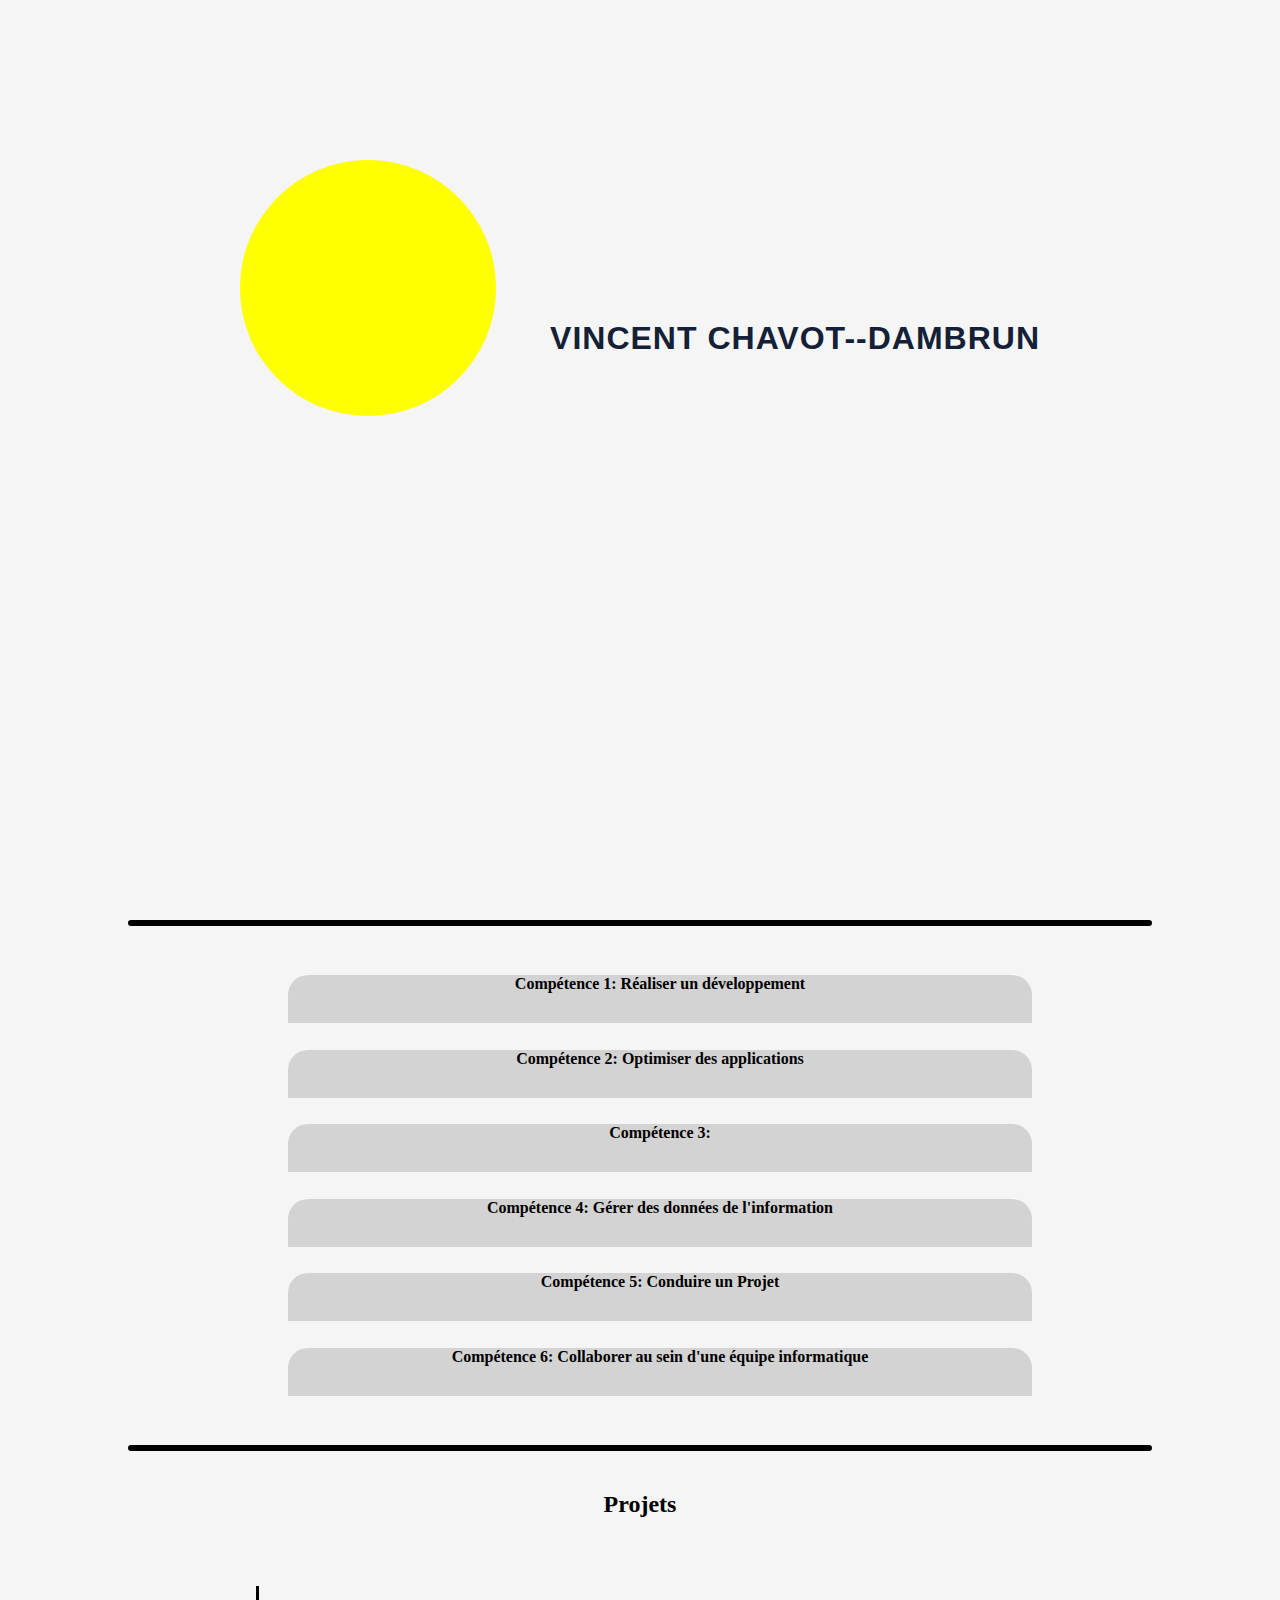
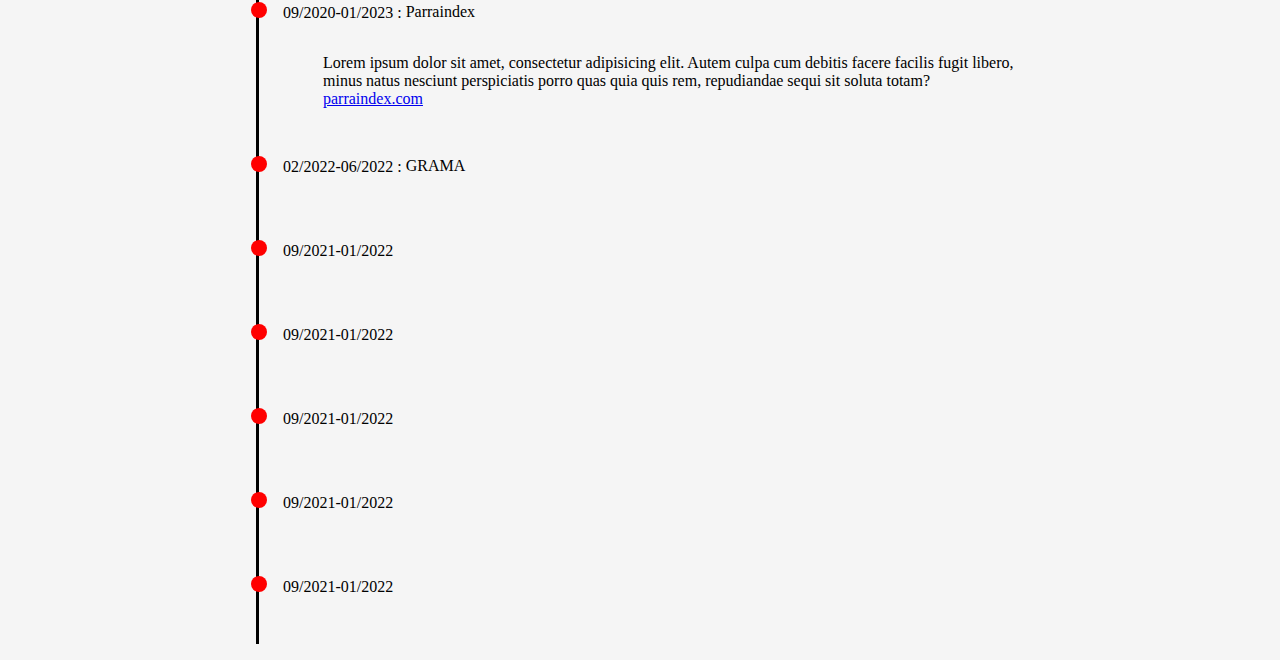
==== Main.html @ 9907c9e7 "fix: move all competence in liste" ====
<!DOCTYPE html>
<html lang="fr" xmlns="http://www.w3.org/1999/html">
<head>
    <meta charset="UTF-8">
    <link rel="stylesheet" href="Main.css">
    <title>home</title>
</head>
<body>
<section id="title">
    <div id="photo-head">
        <!--<img>-->
    </div>
    <h1>Vincent Chavot--Dambrun</h1>
</section>
<section id="presentation"></section>
<div class="separator"></div>
<section id="competence">
    <ul>
        <li id="comp1">
            <details>
                <summary>
                    <h2>Compétence 1: Réaliser un développement</h2>
                </summary>
                <div class="text">
                    <p>Développer — c’est à dire concevoir, coder, tester et intégrer — une solution informatique pour
                        un client.</p>
                    <ul>
                        <li>
                            <h3>Développer des applications informatiques simples</h3>
                            <p>Lors du 1er semestre un nous avons dû implémenter des conceptions simples et faire des
                                essais pour en
                                Nous avons vu les différents algorithmes fondamentaux (de listes, tableaux,
                                collections dynamiques, statiques, piles, files, simple, recherche d’un élément,
                                parcours, tri…), la lecture/écriture de fichier, le versioning.
                            </p>
                            <p>Le 2ème semestre .</p>
                        </li>
                        <li>
                            <h3>Partir des exigences et aller jusqu'à une application complète</h3>
                            <p>Au 3ème semestre .</p>
                            <p>Semestre 4 à venir</p>
                        </li>
                        <li>
                            <h3>Adapter des applications sur un ensemble de supports (embarqué, web, IoT...)</h3>
                            <p>Semestre 5 à venir</p>
                            <p>Semestre 6 à venir</p>
                        </li>
                    </ul>
                    <div class="year">

                    </div>
                    <div class="year">

                    </div>
                    <div class="year">

                    </div>
                </div>
            </details>
        </li>
        <li id="comp2">
            <details>
                <summary>
                    <h2>Compétence 2: Optimiser des applications</h2>
                </summary>
                <div class="text">
                    <p>Proposer des applications informatiques optimisées en fonction de critères spécifiques : temps
                        d’exécution, précision, consommation de ressources...</p>
                    <div>
                        <ul>
                            <li>- en formalisant et modélisant des situations complexes</li>
                            <li>- en recensant les algorithmes et les structures de données usuels</li>
                            <li>- en s’appuyant sur des schémas de raisonnement</li>
                            <li>- en justifiant les choix et validant les résultats</li>

                        </ul>
                    </div>
                    <p>Lorem ipsum dolor sit amet, consectetur adipisicing elit. Adipisci commodi, cumque debitis harum
                        impedit laborum minus, non nostrum odio officia quae quis repudiandae rerum saepe tempore vel
                        veritatis voluptates! Earum.</p>
                </div>
            </details>
        </li>
        <li id="comp3">
            <details>
                <summary>
                    <h2>Compétence 3:</h2>
                </summary>
                <div class="text">
                    <p>Lorem ipsum dolor sit amet, consectetur adipisicing elit. Adipisci commodi, cumque debitis harum
                        impedit laborum minus, non nostrum odio officia quae quis repudiandae rerum saepe tempore vel
                        veritatis voluptates! Earum.</p>
                </div>
            </details>
        </li>
        <li id="comp4">
            <details>
                <summary>
                    <h2>Compétence 4: Gérer des données de l'information</h2>
                </summary>
                <div class="text">
                    <p>Lorem ipsum dolor sit amet, consectetur adipisicing elit. Adipisci commodi, cumque debitis harum
                        impedit laborum minus, non nostrum odio officia quae quis repudiandae rerum saepe tempore vel
                        veritatis voluptates! Earum.</p>
                </div>
            </details>
        </li>
        <li id="comp5">
            <details>
                <summary>
                    <h2>Compétence 5: Conduire un Projet</h2>
                </summary>
                <div class="text">
                    <p>Lorem ipsum dolor sit amet, consectetur adipisicing elit. Adipisci commodi, cumque debitis harum
                        impedit laborum minus, non nostrum odio officia quae quis repudiandae rerum saepe tempore vel
                        veritatis voluptates! Earum.</p>
                </div>
            </details>
        </li>
        <li id="comp6">
            <details>
                <summary>
                    <h2>Compétence 6: Collaborer au sein d'une équipe informatique</h2>
                </summary>
                <div class="text">
                    <p>Lorem ipsum dolor sit amet, consectetur adipisicing elit. Adipisci commodi, cumque debitis harum
                        impedit laborum minus, non nostrum odio officia quae quis repudiandae rerum saepe tempore vel
                        veritatis voluptates! Earum.</p>
                </div>
            </details>
        </li>
    </ul>
</section>
<div class="separator"></div>
<section id="project">
    <h2>Projets</h2>
    <div>
        <ul>
            <li>
                <div class="title">
                    <p class="date">09/2020-01/2023 :</p>
                    <p class="name">Parraindex</p>
                </div>
                <div class="description">
                    <p>Lorem ipsum dolor sit amet, consectetur adipisicing elit. Autem culpa cum debitis facere facilis
                        fugit libero, minus natus nesciunt perspiciatis porro quas quia quis rem, repudiandae sequi sit
                        soluta totam? <a href="https://parraindex.com">parraindex.com</a></p>
                </div>
            </li>
            <li>
                <div class="title">
                    <p class="date">02/2022-06/2022 :</p>
                    <p class="name">GRAMA</p>
                </div>
                <div class="description">
                    <p><a></a></p>
                </div>
            </li>
            <li>
                <div class="title">
                    <p class="date">09/2021-01/2022</p>
                    <p class="name"></p>
                </div>
                <div class="description">
                    <p><a></a></p>
                </div>
            </li>
            <li>
                <div class="title">
                    <p class="date">09/2021-01/2022</p>
                    <p class="name"></p>
                </div>
                <div class="description">
                    <p><a></a></p>
                </div>
            </li>
            <li>
                <div class="title">
                    <p class="date">09/2021-01/2022</p>
                    <p class="name"></p>
                </div>
                <div class="description">
                    <p><a></a></p>
                </div>
            </li>
            <li>
                <div class="title">
                    <p class="date">09/2021-01/2022</p>
                    <p class="name"></p>
                </div>
                <div class="description">
                    <p><a></a></p>
                </div>
            </li>
            <li>
                <div class="title">
                    <p class="date">09/2021-01/2022</p>
                    <p class="name"></p>
                </div>
                <div class="description">
                    <p><a></a></p>
                </div>
            </li>
        </ul>
    </div>
</section>

</body>
</html>
---- Main.css ----
*{
    list-style: none;
}

body{
    margin: 0;
    padding: 0;
    background-color: #f5f5f5;
    display: flex;
    flex-direction: column;
}

.separator{
    margin: 20px 10%;
    width: 80%;
    height: 6px;
    border-radius: 10px;
    background-color: #000;
}

/*------------------- Header -------------------*/

#photo-head{
    background-color: yellow;
    width: 20vw;
    height: 20vw;
    border-radius: 50%;
    margin: 10rem 1rem 1rem 15rem;
    position: absolute;
    left: 0;
}

h1{
    position: absolute;
    right: 0;
    margin: 20rem 15rem 1rem 1rem;
    font-family: "lato", Helvetica, sans-serif;
    color: #132035FF;

    text-transform: uppercase;
    letter-spacing: 1px;
}

/*------------------- Presentation -------------------*/

#presentation{
    display: flex;
    flex-direction: column;
    align-items: center;
    gap: 2rem;
    width: 75vw;
    height: 100vh;
}

/*------------------- Competence -------------------*/

summary{
    display: flex;
    justify-content: center;

    margin: 0 20%;
}

summary > h2 {
    background-color: #D3D3D3FF;
    border-radius: 20px 20px 0 0;

    width: 100%;
    text-align: center;

    height: 3rem;

    font-size: 1rem;
    font-weight: bold;
}

#competence details div{
    display: flex;
    flex-direction: column;
    align-items: center;
}

#competence details div>*{
    width: 90vw;
}


/*------------------- Project -------------------*/
#project{
    display: flex;
    flex-direction: column;
    align-items: center;
    margin: 0 20%;
    gap: 2rem;
}

#project .date::before{
    content: " ";
    display: inline-block;
    width: 1rem;
    height: 1rem;
    background-color: #F00;
    border-radius: 50%;
    margin-left: -0.5rem;
    margin-right: 1rem;
}

#project .title{
    display: flex;
    align-items: center;
    gap: 0.25rem;
}

#project li{
    border-left: solid;
    padding:0 0 1rem 0;
}

#project ul{
    padding: 0;
}

#project .description{
    padding-left: 4rem;
}
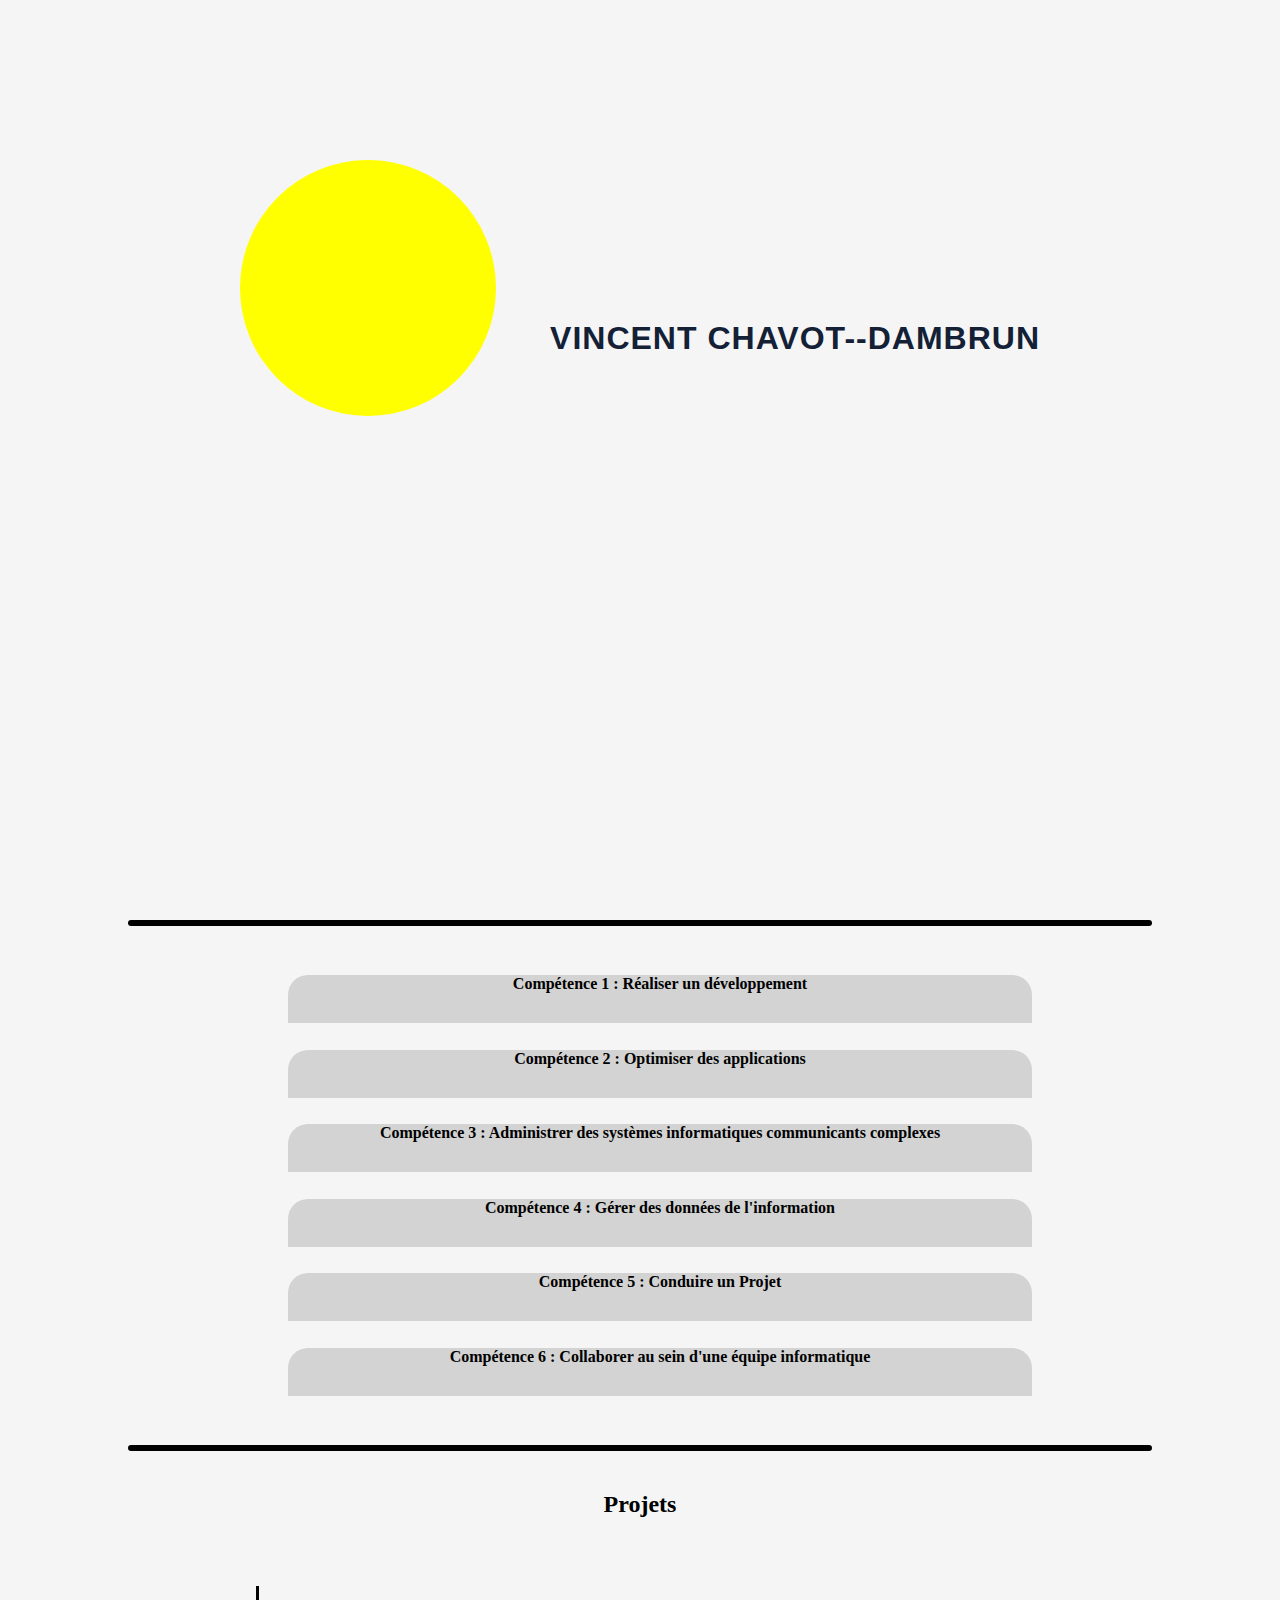
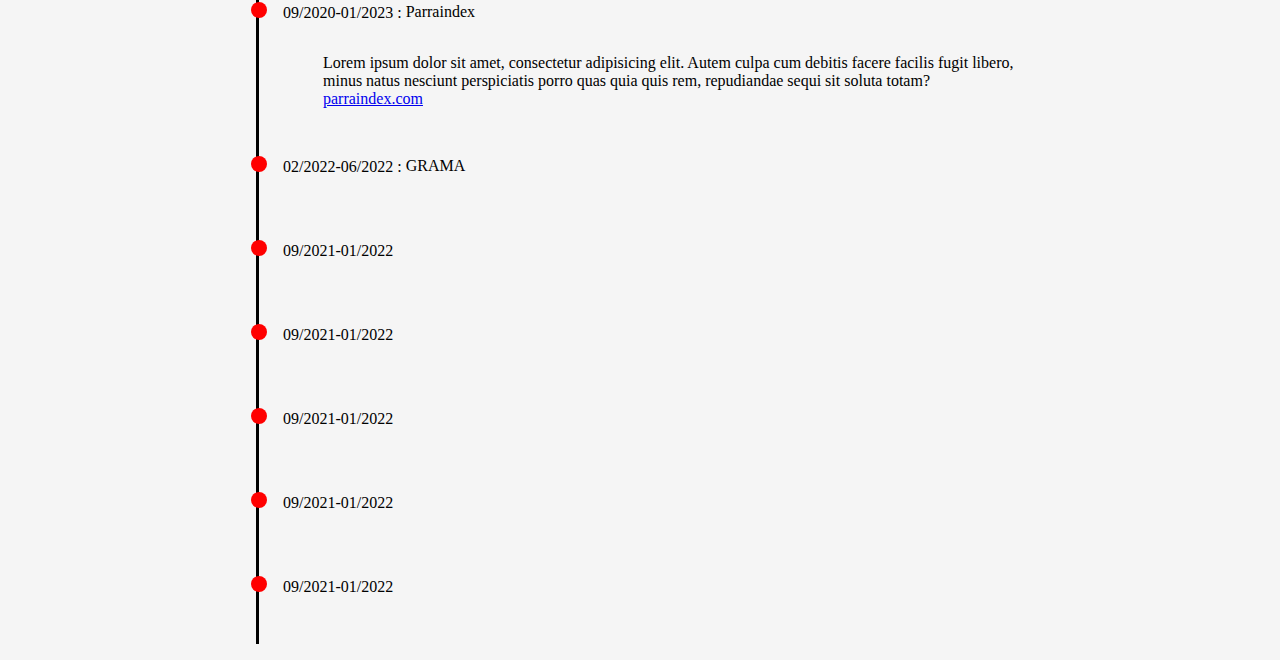
==== commit 5acc5dc6: "feat: add title competence" ====
--- a/Main.html
+++ b/Main.html
@@ -19,7 +19,7 @@
         <li id="comp1">
             <details>
                 <summary>
-                    <h2>Compétence 1: Réaliser un développement</h2>
+                    <h2>Compétence 1 : Réaliser un développement</h2>
                 </summary>
                 <div class="text">
                     <p>Développer — c’est à dire concevoir, coder, tester et intégrer — une solution informatique pour
@@ -33,11 +33,11 @@
                                 collections dynamiques, statiques, piles, files, simple, recherche d’un élément,
                                 parcours, tri…), la lecture/écriture de fichier, le versioning.
                             </p>
-                            <p>Le 2ème semestre .</p>
+                            <p>Le 2ᵉ semestre .</p>
                         </li>
                         <li>
                             <h3>Partir des exigences et aller jusqu'à une application complète</h3>
-                            <p>Au 3ème semestre .</p>
+                            <p>Au 3ᵉ semestre .</p>
                             <p>Semestre 4 à venir</p>
                         </li>
                         <li>
@@ -46,26 +46,37 @@
                             <p>Semestre 6 à venir</p>
                         </li>
                     </ul>
-                    <div class="year">
-
-                    </div>
-                    <div class="year">
-
-                    </div>
-                    <div class="year">
-
-                    </div>
                 </div>
             </details>
         </li>
         <li id="comp2">
             <details>
                 <summary>
-                    <h2>Compétence 2: Optimiser des applications</h2>
+                    <h2>Compétence 2 : Optimiser des applications</h2>
                 </summary>
                 <div class="text">
                     <p>Proposer des applications informatiques optimisées en fonction de critères spécifiques : temps
                         d’exécution, précision, consommation de ressources...</p>
+                    <ul>
+                        <li>
+                            <h3>Appréhender et construire des algorithmes</h3>
+                            <p>S1 Lorem ipsum dolor sit amet, consectetur adipisicing elit. Et eum neque quis.
+                                Accusantium at, deleniti dicta dolores eaque magnam molestiae neque obcaecati tempora
+                                tempore. Esse et officiis quod vel vero.
+                            </p>
+                            <p>Le 2ᵉ semestre .</p>
+                        </li>
+                        <li>
+                            <h3>Sélectionner les algorithmes adéquats pour répondre à un problème donné</h3>
+                            <p>Au 3ᵉ semestre .</p>
+                            <p>Semestre 4 à venir</p>
+                        </li>
+                        <li>
+                            <h3>Analyser et optimiser des application</h3>
+                            <p>Semestre 5 à venir</p>
+                            <p>Semestre 6 à venir</p>
+                        </li>
+                    </ul>
                     <div>
                         <ul>
                             <li>- en formalisant et modélisant des situations complexes</li>
@@ -75,57 +86,119 @@
 
                         </ul>
                     </div>
-                    <p>Lorem ipsum dolor sit amet, consectetur adipisicing elit. Adipisci commodi, cumque debitis harum
-                        impedit laborum minus, non nostrum odio officia quae quis repudiandae rerum saepe tempore vel
-                        veritatis voluptates! Earum.</p>
                 </div>
             </details>
         </li>
         <li id="comp3">
             <details>
                 <summary>
-                    <h2>Compétence 3:</h2>
-                </summary>
-                <div class="text">
-                    <p>Lorem ipsum dolor sit amet, consectetur adipisicing elit. Adipisci commodi, cumque debitis harum
-                        impedit laborum minus, non nostrum odio officia quae quis repudiandae rerum saepe tempore vel
-                        veritatis voluptates! Earum.</p>
+                    <h2>Compétence 3 : Administrer des systèmes informatiques communicants complexes</h2>
+                </summary>
+                <div class="text">
+                    <p>Lorem ipsum dolor sit amet, consectetur adipisicing elit. Adipisci commodi, cumque debitis harum
+                        impedit laborum minus, non nostrum odio officia quae quis repudiandae rerum saepe tempore vel
+                        veritatis voluptates! Earum.</p>
+                    <ul>
+                        <li>
+                            <h3>Installer et configurer un poste de travail</h3>
+                            <p>S1 Lorem ipsum dolor sit amet, consectetur adipisicing elit. Et eum neque quis.
+                                Accusantium at, deleniti dicta dolores eaque magnam molestiae neque obcaecati tempora
+                                tempore. Esse et officiis quod vel vero.
+                            </p>
+                            <p>Le 2ème semestre .</p>
+                        </li>
+                        <li>
+                            <h3>Déployer des services dans une architecture réseau</h3>
+                            <p>Au 3ème semestre .</p>
+                            <p>Semestre 4 à venir</p>
+                        </li>
+                    </ul>
                 </div>
             </details>
         </li>
         <li id="comp4">
             <details>
                 <summary>
-                    <h2>Compétence 4: Gérer des données de l'information</h2>
-                </summary>
-                <div class="text">
-                    <p>Lorem ipsum dolor sit amet, consectetur adipisicing elit. Adipisci commodi, cumque debitis harum
-                        impedit laborum minus, non nostrum odio officia quae quis repudiandae rerum saepe tempore vel
-                        veritatis voluptates! Earum.</p>
+                    <h2>Compétence 4 : Gérer des données de l'information</h2>
+                </summary>
+                <div class="text">
+                    <p>Lorem ipsum dolor sit amet, consectetur adipisicing elit. Adipisci commodi, cumque debitis harum
+                        impedit laborum minus, non nostrum odio officia quae quis repudiandae rerum saepe tempore vel
+                        veritatis voluptates! Earum.</p>
+                    <ul>
+                        <li>
+                            <h3>Concevoir et mettre en place une base de données à partir d'un cahier des charges client</h3>
+                            <p>S1 Lorem ipsum dolor sit amet, consectetur adipisicing elit. Et eum neque quis.
+                                Accusantium at, deleniti dicta dolores eaque magnam molestiae neque obcaecati tempora
+                                tempore. Esse et officiis quod vel vero.
+                            </p>
+                            <p>Le 2ᵉ semestre .</p>
+                        </li>
+                        <li>
+                            <h3>Optimiser une base de données, interragir avec une application et mettre en oeuvre la sécurité</h3>
+                            <p>Au 3ᵉ semestre .</p>
+                            <p>Semestre 4 à venir</p>
+                        </li>
+                    </ul>
                 </div>
             </details>
         </li>
         <li id="comp5">
             <details>
                 <summary>
-                    <h2>Compétence 5: Conduire un Projet</h2>
-                </summary>
-                <div class="text">
-                    <p>Lorem ipsum dolor sit amet, consectetur adipisicing elit. Adipisci commodi, cumque debitis harum
-                        impedit laborum minus, non nostrum odio officia quae quis repudiandae rerum saepe tempore vel
-                        veritatis voluptates! Earum.</p>
+                    <h2>Compétence 5 : Conduire un Projet</h2>
+                </summary>
+                <div class="text">
+                    <p>Lorem ipsum dolor sit amet, consectetur adipisicing elit. Adipisci commodi, cumque debitis harum
+                        impedit laborum minus, non nostrum odio officia quae quis repudiandae rerum saepe tempore vel
+                        veritatis voluptates! Earum.</p>
+                    <ul>
+                        <li>
+                            <h3>Identifier les besoins métiers des clients et des utilisateurs</h3>
+                            <p>S1 Lorem ipsum dolor sit amet, consectetur adipisicing elit. Et eum neque quis.
+                                Accusantium at, deleniti dicta dolores eaque magnam molestiae neque obcaecati tempora
+                                tempore. Esse et officiis quod vel vero.
+                            </p>
+                            <p>Le 2ᵉ semestre .</p>
+                        </li>
+                        <li>
+                            <h3>Appliquer une démarche de suivi de projet en fonction des besoins métiers des clients et des utilisateurs</h3>
+                            <p>Au 3ᵉ semestre .</p>
+                            <p>Semestre 4 à venir</p>
+                        </li>
+                    </ul>
                 </div>
             </details>
         </li>
         <li id="comp6">
             <details>
                 <summary>
-                    <h2>Compétence 6: Collaborer au sein d'une équipe informatique</h2>
-                </summary>
-                <div class="text">
-                    <p>Lorem ipsum dolor sit amet, consectetur adipisicing elit. Adipisci commodi, cumque debitis harum
-                        impedit laborum minus, non nostrum odio officia quae quis repudiandae rerum saepe tempore vel
-                        veritatis voluptates! Earum.</p>
+                    <h2>Compétence 6 : Collaborer au sein d'une équipe informatique</h2>
+                </summary>
+                <div class="text">
+                    <p>Lorem ipsum dolor sit amet, consectetur adipisicing elit. Adipisci commodi, cumque debitis harum
+                        impedit laborum minus, non nostrum odio officia quae quis repudiandae rerum saepe tempore vel
+                        veritatis voluptates! Earum.</p>
+                    <ul>
+                        <li>
+                            <h3>Identifier ses aptitudes pour travailler dans une équipe</h3>
+                            <p>S1 Lorem ipsum dolor sit amet, consectetur adipisicing elit. Et eum neque quis.
+                                Accusantium at, deleniti dicta dolores eaque magnam molestiae neque obcaecati tempora
+                                tempore. Esse et officiis quod vel vero.
+                            </p>
+                            <p>Le 2ᵉ semestre .</p>
+                        </li>
+                        <li>
+                            <h3>Situer son rôle et ses missions au sein d'une équipe informatique</h3>
+                            <p>Au 3ᵉ semestre .</p>
+                            <p>Semestre 4 à venir</p>
+                        </li>
+                        <li>
+                            <h3>Manager une équipe informatique</h3>
+                            <p>Semestre 5 à venir</p>
+                            <p>Semestre 6 à venir</p>
+                        </li>
+                    </ul>
                 </div>
             </details>
         </li>
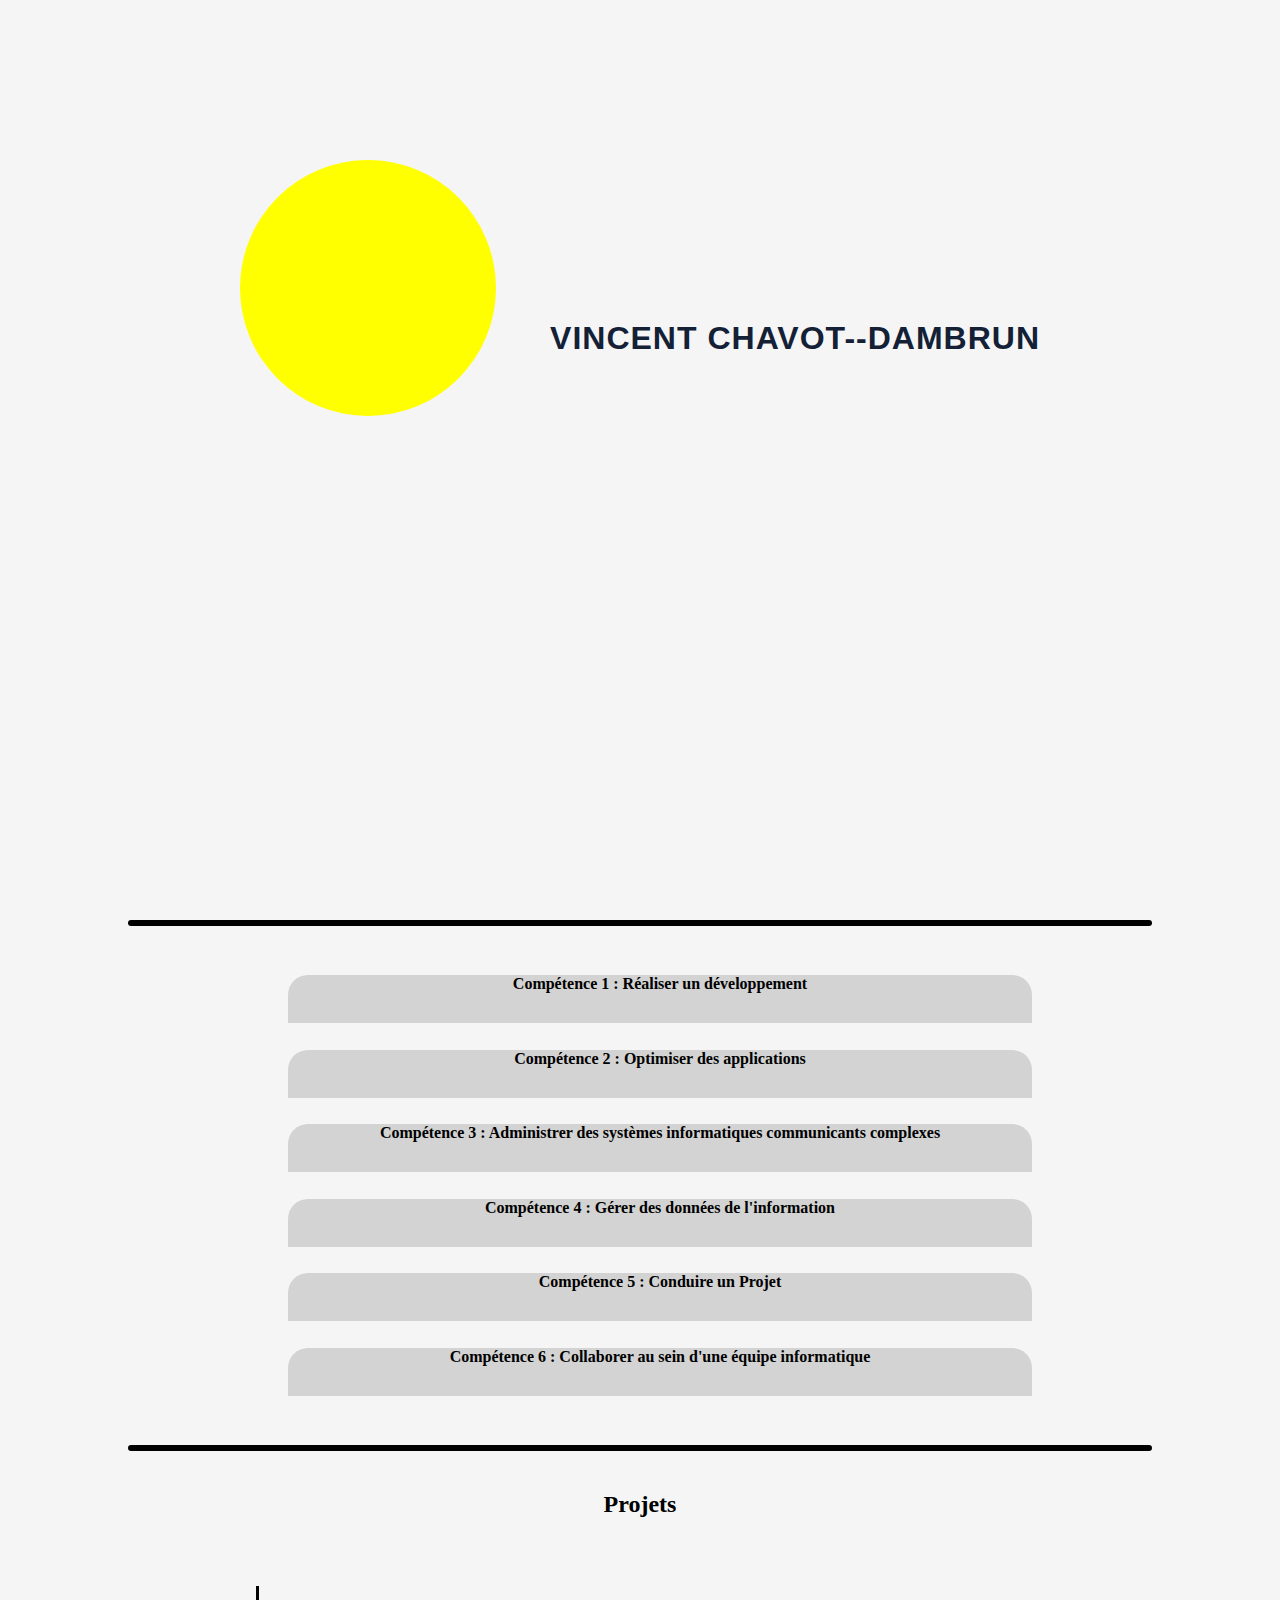
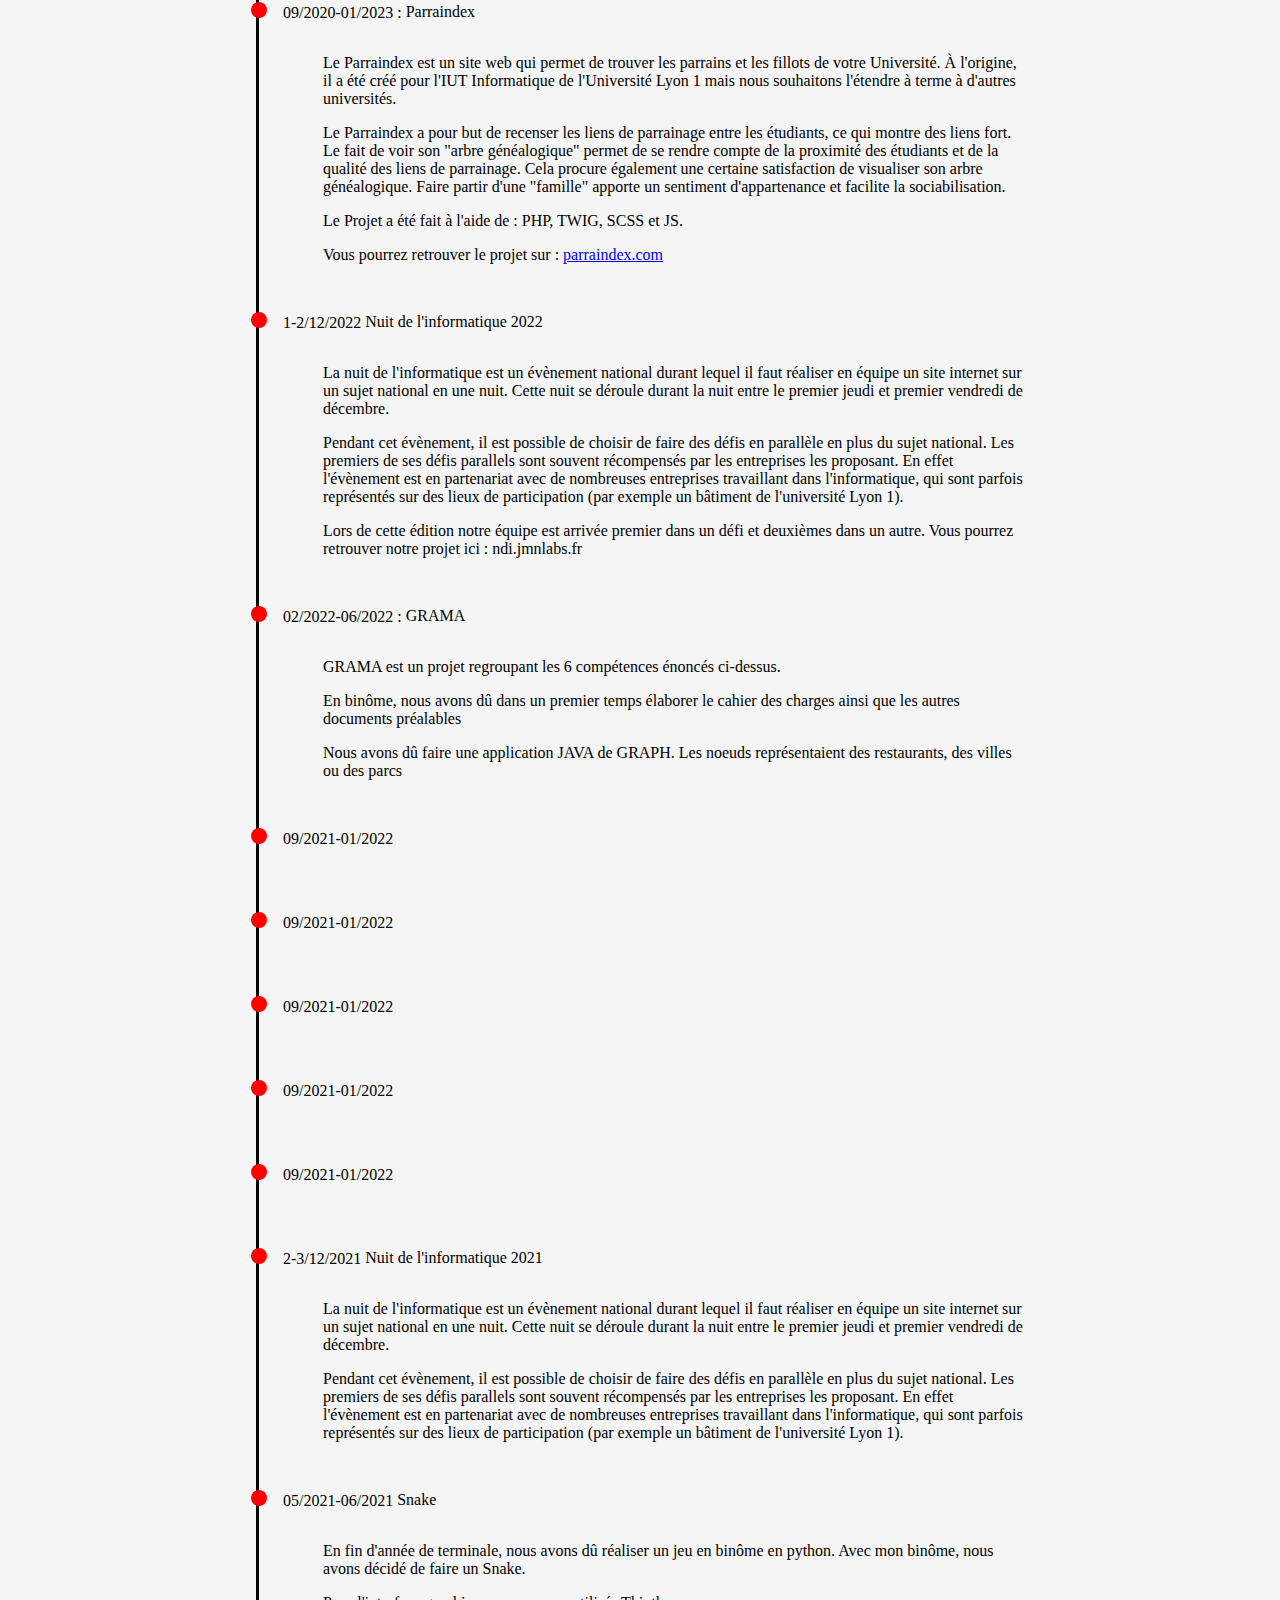
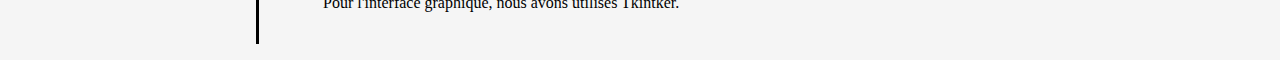
==== commit 7770d5b9: "feat: add projects" ====
--- a/Main.html
+++ b/Main.html
@@ -127,15 +127,17 @@
                         veritatis voluptates! Earum.</p>
                     <ul>
                         <li>
-                            <h3>Concevoir et mettre en place une base de données à partir d'un cahier des charges client</h3>
-                            <p>S1 Lorem ipsum dolor sit amet, consectetur adipisicing elit. Et eum neque quis.
-                                Accusantium at, deleniti dicta dolores eaque magnam molestiae neque obcaecati tempora
-                                tempore. Esse et officiis quod vel vero.
-                            </p>
-                            <p>Le 2ᵉ semestre .</p>
-                        </li>
-                        <li>
-                            <h3>Optimiser une base de données, interragir avec une application et mettre en oeuvre la sécurité</h3>
+                            <h3>Concevoir et mettre en place une base de données à partir d'un cahier des charges
+                                client</h3>
+                            <p>S1 Lorem ipsum dolor sit amet, consectetur adipisicing elit. Et eum neque quis.
+                                Accusantium at, deleniti dicta dolores eaque magnam molestiae neque obcaecati tempora
+                                tempore. Esse et officiis quod vel vero.
+                            </p>
+                            <p>Le 2ᵉ semestre .</p>
+                        </li>
+                        <li>
+                            <h3>Optimiser une base de données, interragir avec une application et mettre en oeuvre la
+                                sécurité</h3>
                             <p>Au 3ᵉ semestre .</p>
                             <p>Semestre 4 à venir</p>
                         </li>
@@ -162,7 +164,8 @@
                             <p>Le 2ᵉ semestre .</p>
                         </li>
                         <li>
-                            <h3>Appliquer une démarche de suivi de projet en fonction des besoins métiers des clients et des utilisateurs</h3>
+                            <h3>Appliquer une démarche de suivi de projet en fonction des besoins métiers des clients et
+                                des utilisateurs</h3>
                             <p>Au 3ᵉ semestre .</p>
                             <p>Semestre 4 à venir</p>
                         </li>
@@ -207,75 +210,137 @@
 <div class="separator"></div>
 <section id="project">
     <h2>Projets</h2>
-    <div>
-        <ul>
-            <li>
-                <div class="title">
-                    <p class="date">09/2020-01/2023 :</p>
-                    <p class="name">Parraindex</p>
-                </div>
-                <div class="description">
-                    <p>Lorem ipsum dolor sit amet, consectetur adipisicing elit. Autem culpa cum debitis facere facilis
-                        fugit libero, minus natus nesciunt perspiciatis porro quas quia quis rem, repudiandae sequi sit
-                        soluta totam? <a href="https://parraindex.com">parraindex.com</a></p>
-                </div>
-            </li>
-            <li>
-                <div class="title">
-                    <p class="date">02/2022-06/2022 :</p>
-                    <p class="name">GRAMA</p>
-                </div>
-                <div class="description">
-                    <p><a></a></p>
-                </div>
-            </li>
-            <li>
-                <div class="title">
-                    <p class="date">09/2021-01/2022</p>
-                    <p class="name"></p>
-                </div>
-                <div class="description">
-                    <p><a></a></p>
-                </div>
-            </li>
-            <li>
-                <div class="title">
-                    <p class="date">09/2021-01/2022</p>
-                    <p class="name"></p>
-                </div>
-                <div class="description">
-                    <p><a></a></p>
-                </div>
-            </li>
-            <li>
-                <div class="title">
-                    <p class="date">09/2021-01/2022</p>
-                    <p class="name"></p>
-                </div>
-                <div class="description">
-                    <p><a></a></p>
-                </div>
-            </li>
-            <li>
-                <div class="title">
-                    <p class="date">09/2021-01/2022</p>
-                    <p class="name"></p>
-                </div>
-                <div class="description">
-                    <p><a></a></p>
-                </div>
-            </li>
-            <li>
-                <div class="title">
-                    <p class="date">09/2021-01/2022</p>
-                    <p class="name"></p>
-                </div>
-                <div class="description">
-                    <p><a></a></p>
-                </div>
-            </li>
-        </ul>
-    </div>
+    <ul>
+        <li>
+            <div class="title">
+                <p class="date">09/2020-01/2023 :</p>
+                <p class="name">Parraindex</p>
+            </div>
+            <div class="description">
+                <p>Le Parraindex est un site web qui permet de trouver les parrains et les fillots de votre Université.
+                    À l'origine, il a été créé pour l'IUT Informatique de l'Université Lyon 1 mais nous souhaitons
+                    l'étendre à terme à d'autres universités.</p>
+                <p>Le Parraindex a pour but de recenser les liens de parrainage entre les étudiants, ce qui montre des
+                    liens fort. Le fait de voir son "arbre généalogique" permet de se rendre compte de la proximité des
+                    étudiants et de la qualité des liens de parrainage. Cela procure également une certaine satisfaction
+                    de visualiser son arbre généalogique. Faire partir d'une "famille" apporte un sentiment
+                    d'appartenance et facilite la sociabilisation.</p>
+                <p>Le Projet a été fait à l'aide de : PHP, TWIG, SCSS et JS.</p>
+                <p>Vous pourrez retrouver le projet sur :
+                    <a href="https://parraindex.com">parraindex.com</a>
+                </p>
+            </div>
+        </li>
+        <li>
+            <div class="title">
+                <p class="date">1-2/12/2022</p>
+                <p class="name">Nuit de l'informatique 2022</p>
+            </div>
+            <div class="description">
+                <p>La nuit de l'informatique est un évènement national durant lequel il faut réaliser en équipe un site
+                    internet sur un sujet national en une nuit.
+                    Cette nuit se déroule durant la nuit entre le premier jeudi et premier vendredi de décembre. </p>
+                <p>
+                    Pendant cet évènement, il est possible de choisir de faire des défis en parallèle en plus du sujet
+                    national.
+                    Les premiers de ses défis parallels sont souvent récompensés par les entreprises les proposant.
+                    En effet l'évènement est en partenariat avec de nombreuses entreprises travaillant dans
+                    l'informatique, qui sont parfois représentés sur des lieux de participation (par exemple un bâtiment
+                    de l'université Lyon 1).
+                </p>
+                <p>Lors de cette édition notre équipe est arrivée premier dans un défi et deuxièmes dans un autre. Vous
+                    pourrez retrouver notre projet ici : <a href="https://ndi.jmnlabs.fr/"></a>ndi.jmnlabs.fr</p>
+            </div>
+        </li>
+        <li>
+            <div class="title">
+                <p class="date">02/2022-06/2022 :</p>
+                <p class="name">GRAMA</p>
+            </div>
+            <div class="description">
+                <p>GRAMA est un projet regroupant les 6 compétences énoncés ci-dessus.</p>
+                <p> En binôme, nous avons dû dans un premier temps élaborer le cahier des charges ainsi que les autres documents préalables</p>
+                <p> Nous avons dû faire une application JAVA de GRAPH.
+                Les noeuds représentaient des restaurants, des villes ou des parcs</p>
+            </div>
+        </li>
+        <li>
+            <div class="title">
+                <p class="date">09/2021-01/2022</p>
+                <p class="name"></p>
+            </div>
+            <div class="description">
+                <p><a></a></p>
+            </div>
+        </li>
+        <li>
+            <div class="title">
+                <p class="date">09/2021-01/2022</p>
+                <p class="name"></p>
+            </div>
+            <div class="description">
+                <p><a></a></p>
+            </div>
+        </li>
+        <li>
+            <div class="title">
+                <p class="date">09/2021-01/2022</p>
+                <p class="name"></p>
+            </div>
+            <div class="description">
+                <p><a></a></p>
+            </div>
+        </li>
+        <li>
+            <div class="title">
+                <p class="date">09/2021-01/2022</p>
+                <p class="name"></p>
+            </div>
+            <div class="description">
+                <p><a></a></p>
+            </div>
+        </li>
+        <li>
+            <div class="title">
+                <p class="date">09/2021-01/2022</p>
+                <p class="name"></p>
+            </div>
+            <div class="description">
+                <p><a></a></p>
+            </div>
+        </li>
+        <li>
+            <div class="title">
+                <p class="date">2-3/12/2021</p>
+                <p class="name">Nuit de l'informatique 2021</p>
+            </div>
+            <div class="description">
+                <p>La nuit de l'informatique est un évènement national durant lequel il faut réaliser en équipe un site
+                    internet sur un sujet national en une nuit.
+                    Cette nuit se déroule durant la nuit entre le premier jeudi et premier vendredi de décembre. </p>
+                <p>
+                    Pendant cet évènement, il est possible de choisir de faire des défis en parallèle en plus du sujet
+                    national.
+                    Les premiers de ses défis parallels sont souvent récompensés par les entreprises les proposant.
+                    En effet l'évènement est en partenariat avec de nombreuses entreprises travaillant dans
+                    l'informatique, qui sont parfois représentés sur des lieux de participation (par exemple un bâtiment
+                    de l'université Lyon 1).
+                </p>
+                <p><a href=""></a></p>
+            </div>
+        </li>
+        <li>
+            <div class="title">
+                <p class="date">05/2021-06/2021</p>
+                <p class="name">Snake</p>
+            </div>
+            <div class="description">
+                <p>En fin d'année de terminale, nous avons dû réaliser un jeu en binôme en python. Avec mon binôme, nous
+                    avons décidé de faire un Snake.
+                <p>Pour l'interface graphique, nous avons utilisés Tkintker.</p>
+            </div>
+        </li>
+    </ul>
 </section>
 
 </body>
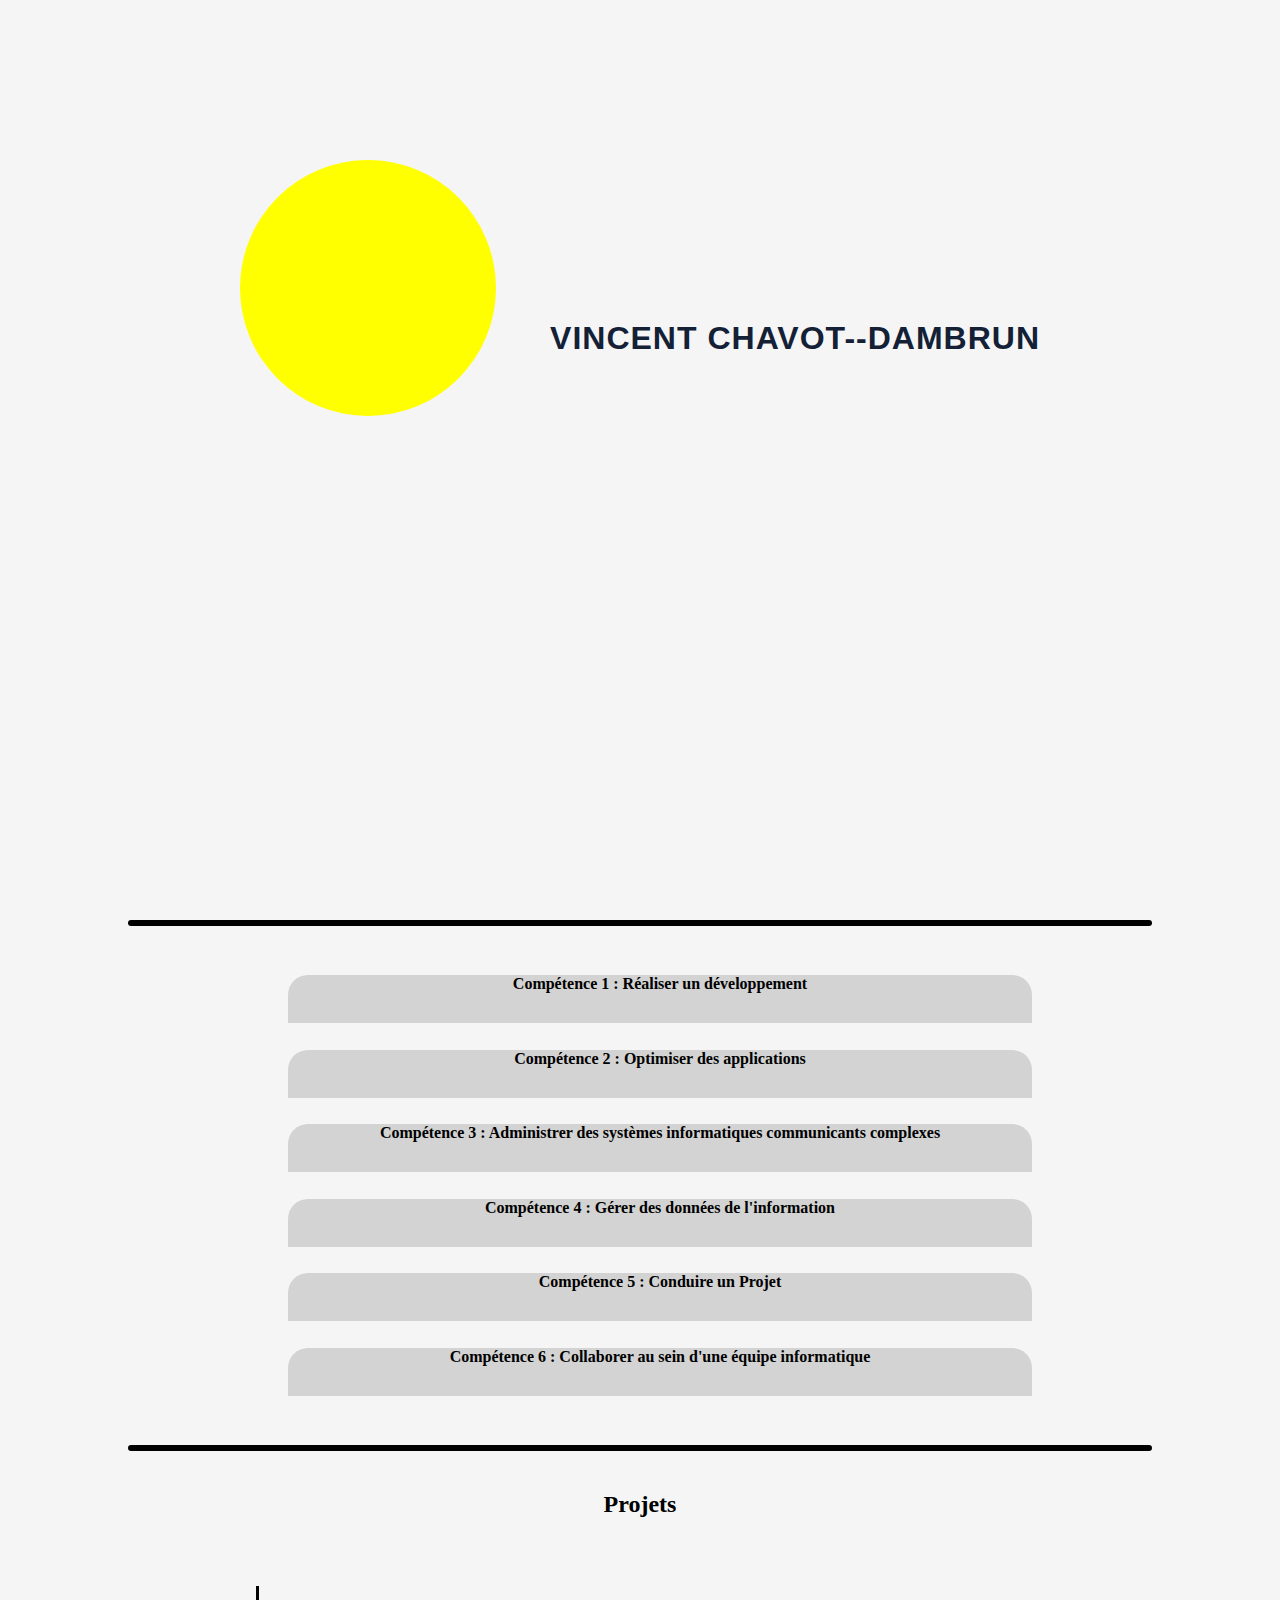
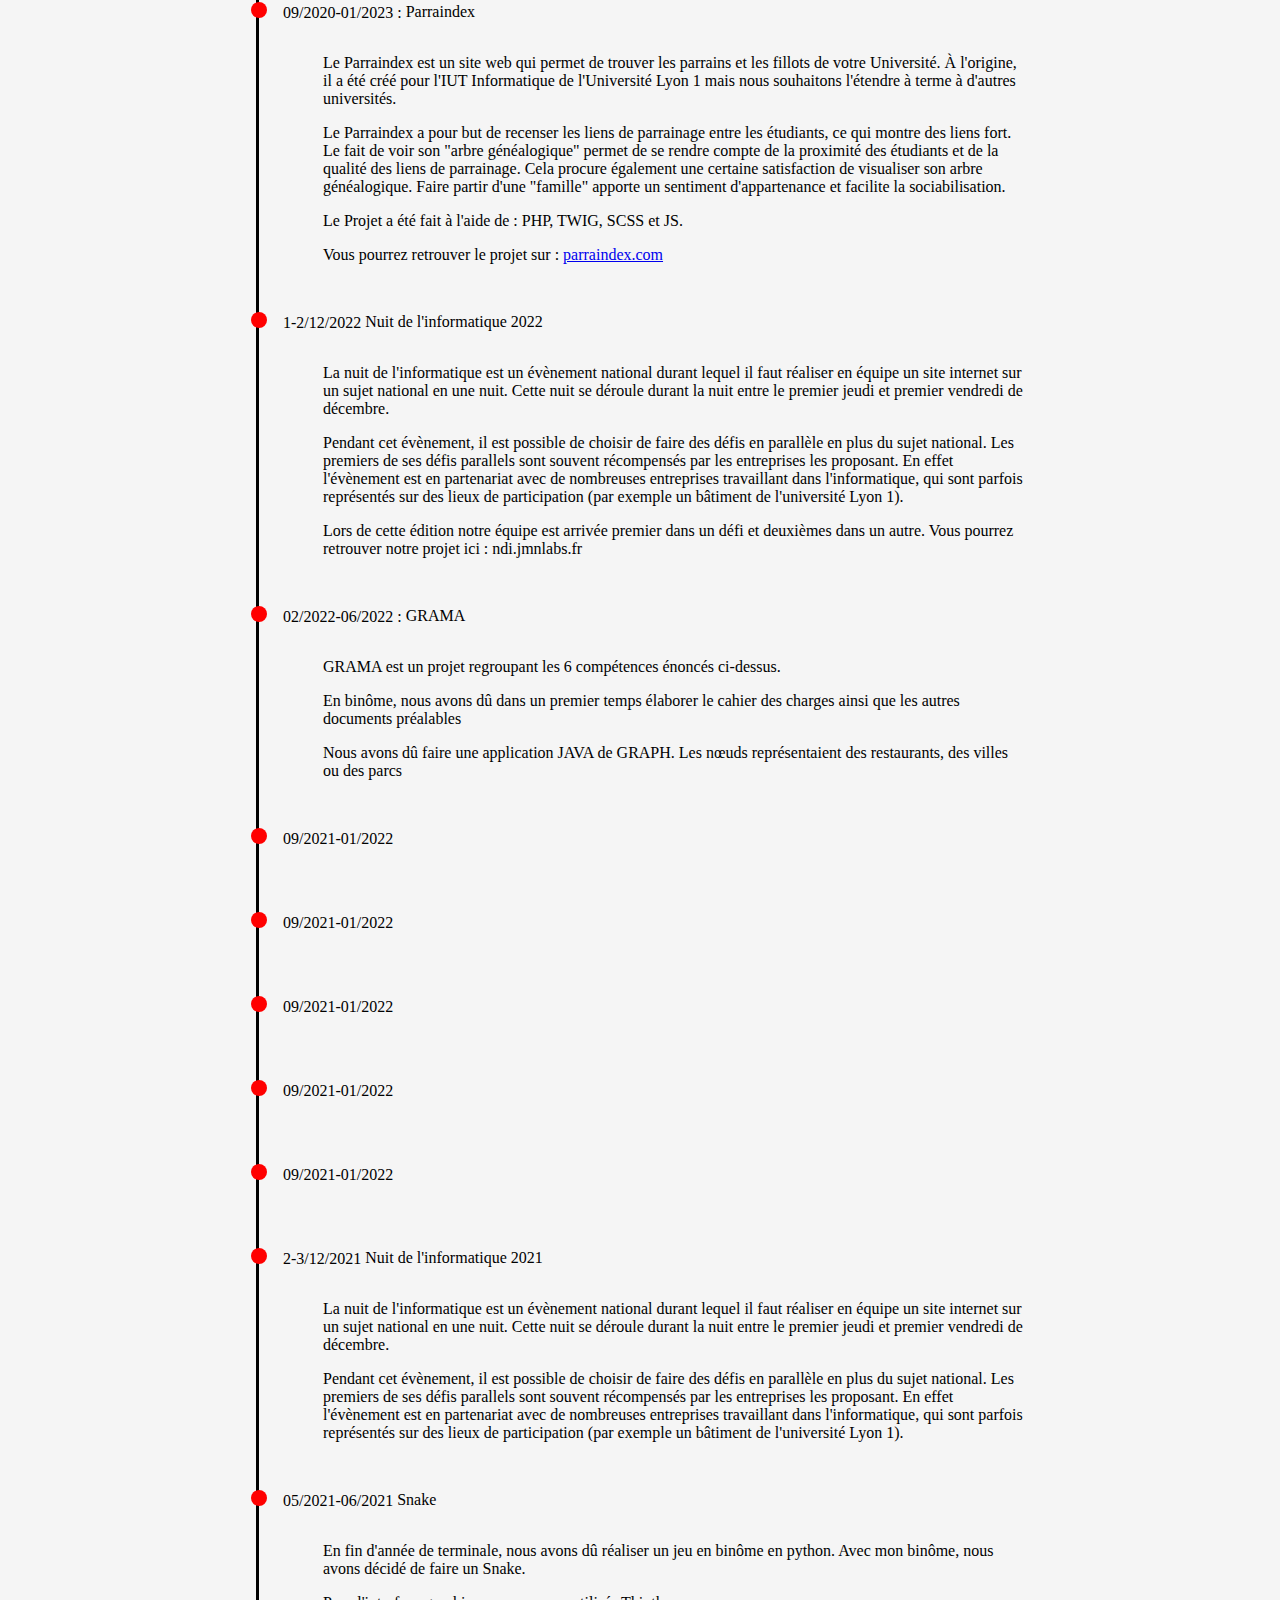
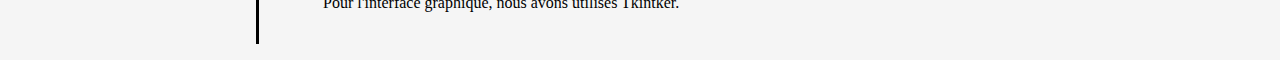
==== commit 2b2c9191: "feat: add listing of sub-competence" ====
--- a/Main.html
+++ b/Main.html
@@ -27,6 +27,14 @@
                     <ul>
                         <li>
                             <h3>Développer des applications informatiques simples</h3>
+                            <ul>
+                                <li>- AC11.01 | Implémenter des conceptions simples</li>
+                                <li>- AC11.02 | Élaborer des conceptions simples</li>
+                                <li>- AC11.03 | Faire des essais et évaluer leurs résultats en regard des
+                                    spécifications
+                                </li>
+                                <li>- AC11.04 | Développer des interfaces utilisateurs</li>
+                            </ul>
                             <p>Lors du 1er semestre un nous avons dû implémenter des conceptions simples et faire des
                                 essais pour en
                                 Nous avons vu les différents algorithmes fondamentaux (de listes, tableaux,
@@ -37,11 +45,24 @@
                         </li>
                         <li>
                             <h3>Partir des exigences et aller jusqu'à une application complète</h3>
+                            <ul>
+                                <li>- AC21.01 | Élaborer et implémenter les spécifications fonctionnelles et non à
+                                    partir des exigences
+                                </li>
+                                <li>- AC21.02 | Appliquer des principes d'accessibilité et d'ergonomie</li>
+                                <li>- AC21.03 | Adopter de bonnes pratiques de conception et de programmation</li>
+                                <li>- AC21.04 | Vérifier et valider la qualité de l'application par les tests</li>
+                            </ul>
                             <p>Au 3ᵉ semestre .</p>
                             <p>Semestre 4 à venir</p>
                         </li>
                         <li>
                             <h3>Adapter des applications sur un ensemble de supports (embarqué, web, IoT...)</h3>
+                            <ul>
+                                <li>- AC31.01 | Choisir et implémenter les architectures adaptées</li>
+                                <li>- AC31.02 | Faire évoluer une application existante</li>
+                                <li>- AC31.03 | Intégrer des solutions dans un environnement de production</li>
+                            </ul>
                             <p>Semestre 5 à venir</p>
                             <p>Semestre 6 à venir</p>
                         </li>
@@ -60,6 +81,17 @@
                     <ul>
                         <li>
                             <h3>Appréhender et construire des algorithmes</h3>
+                            <ul>
+                                <li>- AC12.01 | Analyser un problème avec des méthodes (découpage en élément
+                                    algorithmiques simples, structure de données...)
+                                </li>
+                                <li>- AC12.02 | Comparer des algorithmes pour des problèmes classiques (tris simples,
+                                    recherches...)
+                                </li>
+                                <li>- AC13.03 | Formaliser et mettre en œuvre des outils mathématiques pour
+                                    l'informatique
+                                </li>
+                            </ul>
                             <p>S1 Lorem ipsum dolor sit amet, consectetur adipisicing elit. Et eum neque quis.
                                 Accusantium at, deleniti dicta dolores eaque magnam molestiae neque obcaecati tempora
                                 tempore. Esse et officiis quod vel vero.
@@ -68,24 +100,36 @@
                         </li>
                         <li>
                             <h3>Sélectionner les algorithmes adéquats pour répondre à un problème donné</h3>
+                            <ul>
+                                <li>- AC22.01 | Choisir des structures de données complexes adaptées au problème</li>
+                                <li>- AC22.02 | Utiliser des techniques algorithmiques adaptées pour des problèmes
+                                    complexes (par ex. recherche opérationnelle, méthodes arborescentes, optimisation
+                                    globale, intelligence artificielle...)
+                                </li>
+                                <li>- AC22.03 | Comprendre les enjeux et moyens de sécurisation des données et du code
+                                </li>
+                                <li>- AC22.04 | Évaluer l'impact environnemental et sociétal des solutions proposées
+                                </li>
+                            </ul>
                             <p>Au 3ᵉ semestre .</p>
                             <p>Semestre 4 à venir</p>
                         </li>
                         <li>
                             <h3>Analyser et optimiser des application</h3>
+                            <ul>
+                                <li>- AC32.01 | Anticiper les résultats de diverses métriques (temps d'exécution,
+                                    occupation mémoire, montée en charge...)
+                                </li>
+                                <li>- AC32.02 | Profiler, analyser et justifier le comportement d'un code existant</li>
+                                <li>- AC32.03 | Choisir et utiliser des bibliothèques et méthodes dédiées au domaine
+                                    d'application (imagerie, immersion, intelligence artificielle, jeux vidéos,
+                                    parallélisme, calcul formel...)
+                                </li>
+                            </ul>
                             <p>Semestre 5 à venir</p>
                             <p>Semestre 6 à venir</p>
                         </li>
                     </ul>
-                    <div>
-                        <ul>
-                            <li>- en formalisant et modélisant des situations complexes</li>
-                            <li>- en recensant les algorithmes et les structures de données usuels</li>
-                            <li>- en s’appuyant sur des schémas de raisonnement</li>
-                            <li>- en justifiant les choix et validant les résultats</li>
-
-                        </ul>
-                    </div>
                 </div>
             </details>
         </li>
@@ -95,12 +139,24 @@
                     <h2>Compétence 3 : Administrer des systèmes informatiques communicants complexes</h2>
                 </summary>
                 <div class="text">
-                    <p>Lorem ipsum dolor sit amet, consectetur adipisicing elit. Adipisci commodi, cumque debitis harum
-                        impedit laborum minus, non nostrum odio officia quae quis repudiandae rerum saepe tempore vel
-                        veritatis voluptates! Earum.</p>
+                    <p>Installer, configurer, mettre à disposition, maintenir en conditions opérationnelles des
+                        infrastructures, des services et des réseaux et optimiser le système informatique d'une
+                        organisation.</p>
                     <ul>
                         <li>
                             <h3>Installer et configurer un poste de travail</h3>
+                            <ul>
+                                <li>- AC13.01 | Identifier les différents composants (matériels et logiciels) d'un
+                                    système numérique
+                                </li>
+                                <li>- AC13.02 | Utiliser les fonctionnalités de base d'un système
+                                    multitâches/multiutilisateurs
+                                </li>
+                                <li>- AC13.03 | Installer et configurer un système d'exploitation et des outils de
+                                    développement
+                                </li>
+                                <li>- AC13.04 | Configurer un poste de travail dans un réseau d'entreprise</li>
+                            </ul>
                             <p>S1 Lorem ipsum dolor sit amet, consectetur adipisicing elit. Et eum neque quis.
                                 Accusantium at, deleniti dicta dolores eaque magnam molestiae neque obcaecati tempora
                                 tempore. Esse et officiis quod vel vero.
@@ -109,6 +165,11 @@
                         </li>
                         <li>
                             <h3>Déployer des services dans une architecture réseau</h3>
+                            <ul>
+                                <li>- AC23.01 | Concevoir et développer des applications communicantes</li>
+                                <li>- AC23.02 | Utiliser des serveurs et des services réseaux virtualisés</li>
+                                <li>- AC23.03 | Sécuriser les services et données d'un système</li>
+                            </ul>
                             <p>Au 3ème semestre .</p>
                             <p>Semestre 4 à venir</p>
                         </li>
@@ -122,13 +183,21 @@
                     <h2>Compétence 4 : Gérer des données de l'information</h2>
                 </summary>
                 <div class="text">
-                    <p>Lorem ipsum dolor sit amet, consectetur adipisicing elit. Adipisci commodi, cumque debitis harum
-                        impedit laborum minus, non nostrum odio officia quae quis repudiandae rerum saepe tempore vel
-                        veritatis voluptates! Earum.</p>
+                    <p>Concevoir, gérer, administrer et exploiter les données de l'entreprise et mettre à disposition
+                        toutes les informations pour un bon pilotage de l'entreprise.</p>
                     <ul>
                         <li>
                             <h3>Concevoir et mettre en place une base de données à partir d'un cahier des charges
                                 client</h3>
+                            <ul>
+                                <li>- AC14.01 | Mettre à jour une base de données relationnelle (en requêtes directes ou
+                                    à travers une application)
+                                </li>
+                                <li>- AC14.02 | Visualiser les données</li>
+                                <li>- AC14.03 | Concevoir une base de données relationnelle à partir d'un cahier des
+                                    charges
+                                </li>
+                            </ul>
                             <p>S1 Lorem ipsum dolor sit amet, consectetur adipisicing elit. Et eum neque quis.
                                 Accusantium at, deleniti dicta dolores eaque magnam molestiae neque obcaecati tempora
                                 tempore. Esse et officiis quod vel vero.
@@ -136,8 +205,16 @@
                             <p>Le 2ᵉ semestre .</p>
                         </li>
                         <li>
-                            <h3>Optimiser une base de données, interragir avec une application et mettre en oeuvre la
+                            <h3>Optimiser une base de données, interagir avec une application et mettre en oeuvre la
                                 sécurité</h3>
+                            <ul>
+                                <li>- AC24.01 | Optimiser les modèles de données de l'entreprise</li>
+                                <li>- AC24.02 | Assurer la sécurité des données (intégrité et confidentialité</li>
+                                <li>- AC24.03 | Organiser la restitution de données à travers la programmation et la
+                                    visualisation
+                                </li>
+                                <li>- AC24.04 | Manipuler des données hétérogènes</li>
+                            </ul>
                             <p>Au 3ᵉ semestre .</p>
                             <p>Semestre 4 à venir</p>
                         </li>
@@ -151,12 +228,18 @@
                     <h2>Compétence 5 : Conduire un Projet</h2>
                 </summary>
                 <div class="text">
-                    <p>Lorem ipsum dolor sit amet, consectetur adipisicing elit. Adipisci commodi, cumque debitis harum
-                        impedit laborum minus, non nostrum odio officia quae quis repudiandae rerum saepe tempore vel
-                        veritatis voluptates! Earum.</p>
+                    <p>Satisfaire les besoins des utilisateurs au regard de la chaîne de valeur du client, organiser et
+                        piloter un projet informatique avec des méthodes classiques ou agiles.</p>
                     <ul>
                         <li>
                             <h3>Identifier les besoins métiers des clients et des utilisateurs</h3>
+                            <ul>
+                                <li>- AC15.01 | Appréhender les besoins du client et de l'utilisateur</li>
+                                <li>- AC15.02 | Mettre en place les outils de gestion de projet</li>
+                                <li>- AC15.03 | Identifier les acteurs et les différentes phases d'un cycle de
+                                    développement
+                                </li>
+                            </ul>
                             <p>S1 Lorem ipsum dolor sit amet, consectetur adipisicing elit. Et eum neque quis.
                                 Accusantium at, deleniti dicta dolores eaque magnam molestiae neque obcaecati tempora
                                 tempore. Esse et officiis quod vel vero.
@@ -166,6 +249,14 @@
                         <li>
                             <h3>Appliquer une démarche de suivi de projet en fonction des besoins métiers des clients et
                                 des utilisateurs</h3>
+                            <ul>
+                                <li>- AC25.01 | Identifier les processus présents dans une organisation en vue
+                                    d'améliorer les systèmes d'information
+                                </li>
+                                <li>- AC25.02 | Formaliser les besoins du client et de l'utilisateur</li>
+                                <li>- AC25.03 | Identifier les critères de faisabilité d'un projet informatique</li>
+                                <li>- AC25.04 | Définir et mettre en oeuvre une démarche de suivi de projet</li>
+                            </ul>
                             <p>Au 3ᵉ semestre .</p>
                             <p>Semestre 4 à venir</p>
                         </li>
@@ -179,12 +270,22 @@
                     <h2>Compétence 6 : Collaborer au sein d'une équipe informatique</h2>
                 </summary>
                 <div class="text">
-                    <p>Lorem ipsum dolor sit amet, consectetur adipisicing elit. Adipisci commodi, cumque debitis harum
-                        impedit laborum minus, non nostrum odio officia quae quis repudiandae rerum saepe tempore vel
-                        veritatis voluptates! Earum.</p>
+                    <p>Acquérir, développer et exploiter les aptitudes nécessaires pour travailler efficacement dans une
+                        équipe informatique.</p>
                     <ul>
                         <li>
                             <h3>Identifier ses aptitudes pour travailler dans une équipe</h3>
+                            <ul>
+                                <li>- AC16.01 | Appréhender l'écosystème numérique</li>
+                                <li>- AC16.02 | Découvrir les aptitudes requises selon les différents secteurs
+                                    informatiques
+                                </li>
+                                <li>- AC16.03 | Identifier les status, les fonctions et les rôles de chaque membre d'une
+                                    équipe pluridisciplinaire
+                                </li>
+                                <li>- AC16.04 | Acquérir les compétences interpersonnelles pour travailler en équipe
+                                </li>
+                            </ul>
                             <p>S1 Lorem ipsum dolor sit amet, consectetur adipisicing elit. Et eum neque quis.
                                 Accusantium at, deleniti dicta dolores eaque magnam molestiae neque obcaecati tempora
                                 tempore. Esse et officiis quod vel vero.
@@ -193,11 +294,31 @@
                         </li>
                         <li>
                             <h3>Situer son rôle et ses missions au sein d'une équipe informatique</h3>
+                            <ul>
+                                <li>- AC26.01 | Comprendre la diversité, la structure et la dimension de l'informatique
+                                    dans une organisation (ESN, DSI, ...)
+                                </li>
+                                <li>- AC26.02 | Appliquer une démarche pour intégrer une équipe informatique au sein
+                                    d'une organisation
+                                </li>
+                                <li>- AC26.03 | Mobiliser les compétences interpersonnelles pour travailler dans une
+                                    équipe informatique
+                                </li>
+                                <li>- AC26.04 | Rendre comp de son activité professionnelle</li>
+                            </ul>
                             <p>Au 3ᵉ semestre .</p>
                             <p>Semestre 4 à venir</p>
                         </li>
                         <li>
                             <h3>Manager une équipe informatique</h3>
+                            <ul>
+                                <li>- AC36.01 | Organiser et partager une veille technologique et informationnelle</li>
+                                <li>- AC36.02 | Identifier les enjeux de l'économie de l'innovation numérique</li>
+                                <li>- AC36.03 | Guider la conduite du changement informatique au sein d'une
+                                    organisation
+                                </li>
+                                <li>- AC36.04 | Accompagner le management de projet informatique</li>
+                            </ul>
                             <p>Semestre 5 à venir</p>
                             <p>Semestre 6 à venir</p>
                         </li>
@@ -259,9 +380,10 @@
             </div>
             <div class="description">
                 <p>GRAMA est un projet regroupant les 6 compétences énoncés ci-dessus.</p>
-                <p> En binôme, nous avons dû dans un premier temps élaborer le cahier des charges ainsi que les autres documents préalables</p>
+                <p> En binôme, nous avons dû dans un premier temps élaborer le cahier des charges ainsi que les autres
+                    documents préalables</p>
                 <p> Nous avons dû faire une application JAVA de GRAPH.
-                Les noeuds représentaient des restaurants, des villes ou des parcs</p>
+                    Les nœuds représentaient des restaurants, des villes ou des parcs</p>
             </div>
         </li>
         <li>
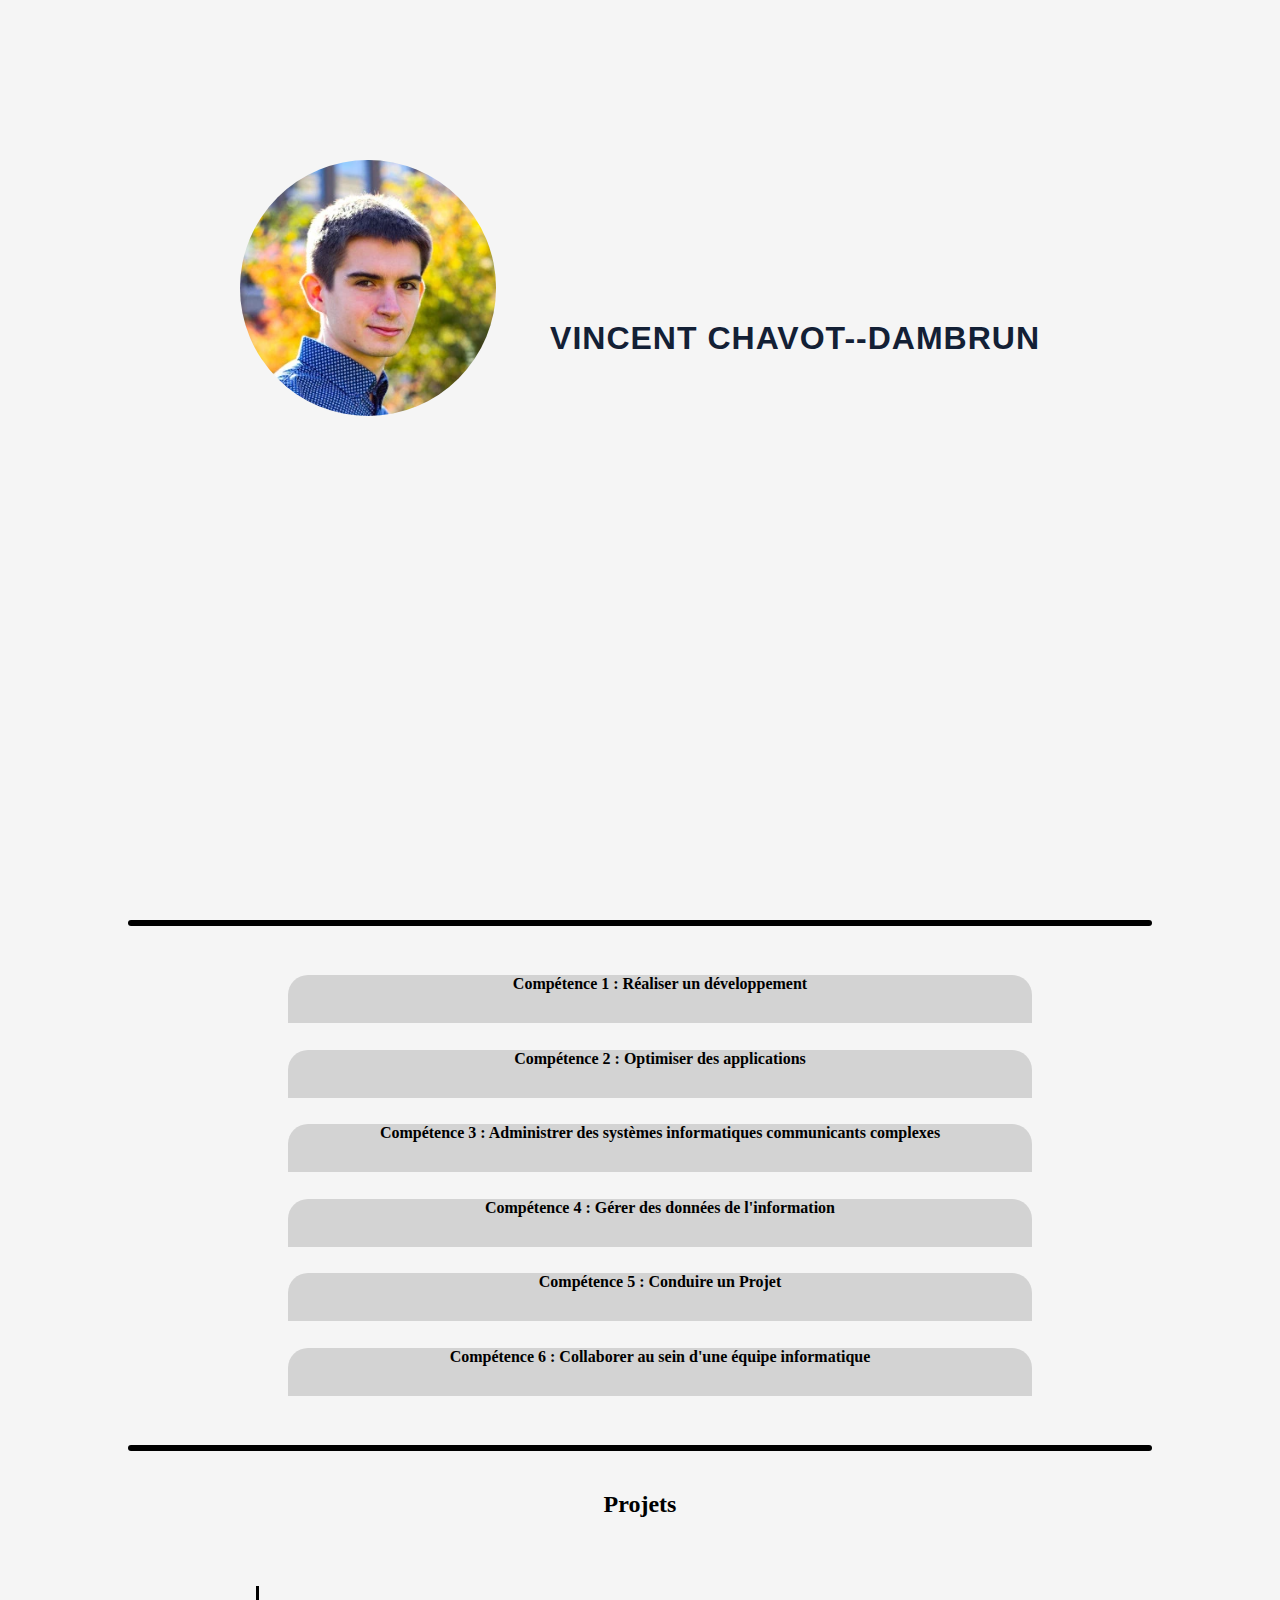
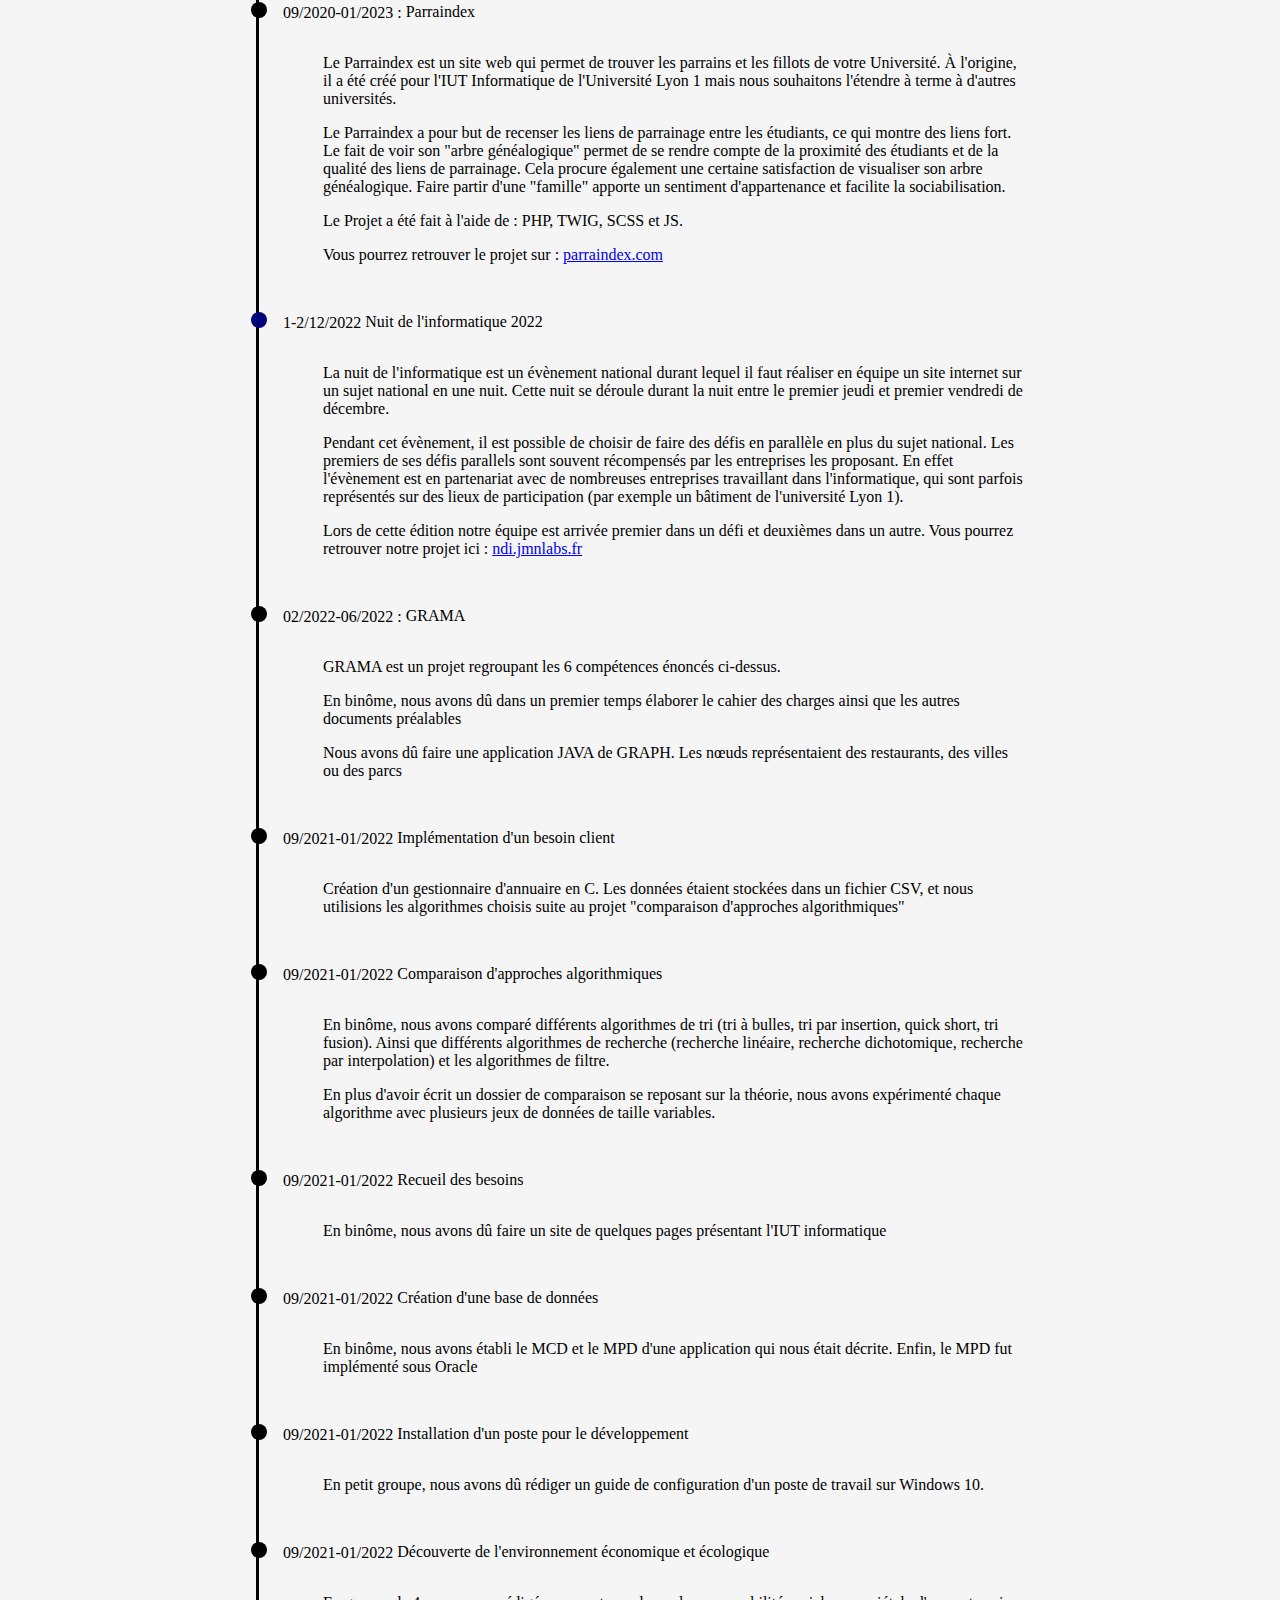
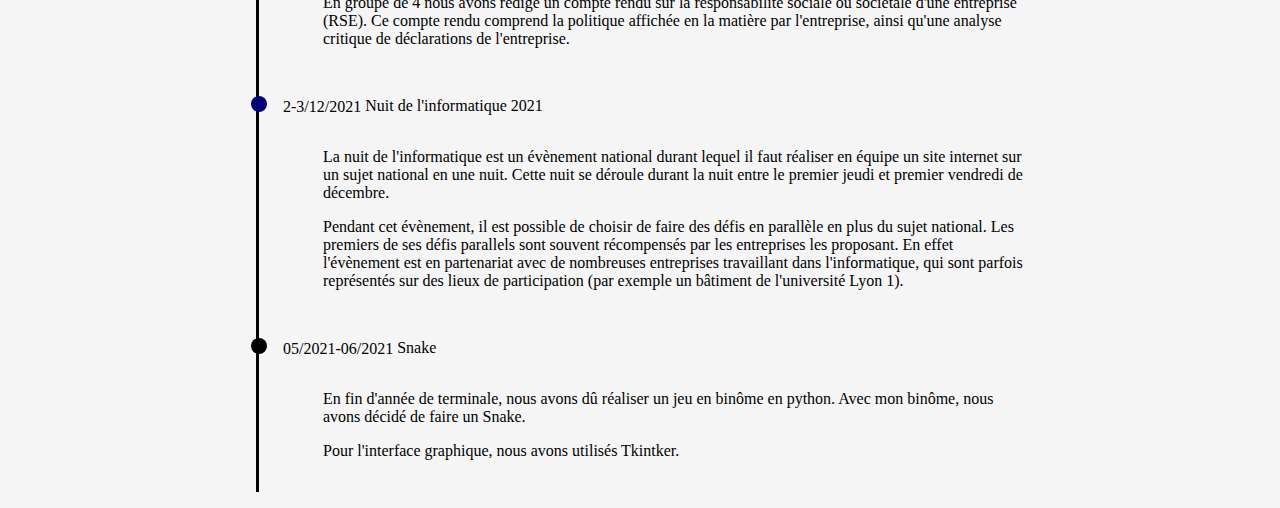
==== commit 2de6ef74: "feat: add project description" ====
--- a/Main.html
+++ b/Main.html
@@ -8,7 +8,7 @@
 <body>
 <section id="title">
     <div id="photo-head">
-        <!--<img>-->
+        <img src="img/VincentHead.webp">
     </div>
     <h1>Vincent Chavot--Dambrun</h1>
 </section>
@@ -348,11 +348,11 @@
                     d'appartenance et facilite la sociabilisation.</p>
                 <p>Le Projet a été fait à l'aide de : PHP, TWIG, SCSS et JS.</p>
                 <p>Vous pourrez retrouver le projet sur :
-                    <a href="https://parraindex.com">parraindex.com</a>
+                    <a href="https://parraindex.com" target="_blank">parraindex.com</a>
                 </p>
             </div>
         </li>
-        <li>
+        <li class="night">
             <div class="title">
                 <p class="date">1-2/12/2022</p>
                 <p class="name">Nuit de l'informatique 2022</p>
@@ -370,7 +370,7 @@
                     de l'université Lyon 1).
                 </p>
                 <p>Lors de cette édition notre équipe est arrivée premier dans un défi et deuxièmes dans un autre. Vous
-                    pourrez retrouver notre projet ici : <a href="https://ndi.jmnlabs.fr/"></a>ndi.jmnlabs.fr</p>
+                    pourrez retrouver notre projet ici : <a href="https://ndi.jmnlabs.fr/" target="_blank">ndi.jmnlabs.fr</a></p>
             </div>
         </li>
         <li>
@@ -389,49 +389,67 @@
         <li>
             <div class="title">
                 <p class="date">09/2021-01/2022</p>
-                <p class="name"></p>
-            </div>
-            <div class="description">
-                <p><a></a></p>
-            </div>
-        </li>
-        <li>
-            <div class="title">
-                <p class="date">09/2021-01/2022</p>
-                <p class="name"></p>
-            </div>
-            <div class="description">
-                <p><a></a></p>
-            </div>
-        </li>
-        <li>
-            <div class="title">
-                <p class="date">09/2021-01/2022</p>
-                <p class="name"></p>
-            </div>
-            <div class="description">
-                <p><a></a></p>
-            </div>
-        </li>
-        <li>
-            <div class="title">
-                <p class="date">09/2021-01/2022</p>
-                <p class="name"></p>
-            </div>
-            <div class="description">
-                <p><a></a></p>
-            </div>
-        </li>
-        <li>
-            <div class="title">
-                <p class="date">09/2021-01/2022</p>
-                <p class="name"></p>
-            </div>
-            <div class="description">
-                <p><a></a></p>
-            </div>
-        </li>
-        <li>
+                <p class="name">Implémentation d'un besoin client</p>
+            </div>
+            <div class="description">
+                <p>Création d'un gestionnaire d'annuaire en C. Les données étaient stockées dans un fichier CSV, et nous
+                    utilisions les algorithmes choisis suite au projet "comparaison d'approches algorithmiques"</p>
+            </div>
+        </li>
+        <li>
+            <div class="title">
+                <p class="date">09/2021-01/2022</p>
+                <p class="name">Comparaison d'approches algorithmiques</p>
+            </div>
+            <div class="description">
+                <p>En binôme, nous avons comparé différents algorithmes de tri (tri à bulles, tri par insertion, quick
+                    short, tri fusion). Ainsi que différents algorithmes de recherche (recherche linéaire, recherche
+                    dichotomique, recherche par interpolation) et les algorithmes de filtre.</p>
+                <p>En plus d'avoir écrit un dossier de comparaison se reposant sur la théorie, nous avons expérimenté
+                    chaque algorithme avec plusieurs jeux de données de taille variables. </p>
+            </div>
+        </li>
+        <li>
+            <div class="title">
+                <p class="date">09/2021-01/2022</p>
+                <p class="name">Recueil des besoins</p>
+            </div>
+            <div class="description">
+                <p>En binôme, nous avons dû faire un site de quelques pages présentant l'IUT informatique</p>
+            </div>
+        </li>
+        <li>
+            <div class="title">
+                <p class="date">09/2021-01/2022</p>
+                <p class="name">Création d'une base de données</p>
+            </div>
+            <div class="description">
+                <p>En binôme, nous avons établi le MCD et le MPD d'une application qui nous était décrite. Enfin, le MPD
+                    fut implémenté sous Oracle</p>
+            </div>
+        </li>
+        <li>
+            <div class="title">
+                <p class="date">09/2021-01/2022</p>
+                <p class="name">Installation d'un poste pour le développement</p>
+            </div>
+            <div class="description">
+                <p>En petit groupe, nous avons dû rédiger un guide de configuration d'un poste de travail sur Windows
+                    10.</p>
+            </div>
+        </li>
+        <li>
+            <div class="title">
+                <p class="date">09/2021-01/2022</p>
+                <p class="name">Découverte de l'environnement économique et écologique</p>
+            </div>
+            <div class="description">
+                <p>En groupe de 4 nous avons rédigé un compte rendu sur la responsabilité sociale ou sociétale d'une
+                    entreprise (RSE). Ce compte rendu comprend la politique affichée en la matière par l'entreprise,
+                    ainsi qu'une analyse critique de déclarations de l'entreprise. </p>
+            </div>
+        </li>
+        <li class="night">
             <div class="title">
                 <p class="date">2-3/12/2021</p>
                 <p class="name">Nuit de l'informatique 2021</p>
--- a/Main.css
+++ b/Main.css
@@ -1,11 +1,21 @@
 *{
     list-style: none;
+}
+
+:root{
+    --main-bg-color:#f5f5f5;
+    --h2-bg-color:#D3D3D3FF;
+
+    --h1-color: #132035FF;
+
+    --black: #000;
+    --night: #007;
 }
 
 body{
     margin: 0;
     padding: 0;
-    background-color: #f5f5f5;
+    background-color: var(--main-bg-color);
     display: flex;
     flex-direction: column;
 }
@@ -15,13 +25,12 @@
     width: 80%;
     height: 6px;
     border-radius: 10px;
-    background-color: #000;
+    background-color: var(--black);
 }
 
 /*------------------- Header -------------------*/
 
-#photo-head{
-    background-color: yellow;
+#photo-head img{
     width: 20vw;
     height: 20vw;
     border-radius: 50%;
@@ -35,7 +44,7 @@
     right: 0;
     margin: 20rem 15rem 1rem 1rem;
     font-family: "lato", Helvetica, sans-serif;
-    color: #132035FF;
+    color: var(--h1-color);
 
     text-transform: uppercase;
     letter-spacing: 1px;
@@ -62,7 +71,7 @@
 }
 
 summary > h2 {
-    background-color: #D3D3D3FF;
+    background-color: var(--h2-bg-color);
     border-radius: 20px 20px 0 0;
 
     width: 100%;
@@ -99,10 +108,14 @@
     display: inline-block;
     width: 1rem;
     height: 1rem;
-    background-color: #F00;
+    background-color: var(--black);
     border-radius: 50%;
     margin-left: -0.5rem;
     margin-right: 1rem;
+}
+
+#project .night .date::before{
+    background-color: var(--night);
 }
 
 #project .title{
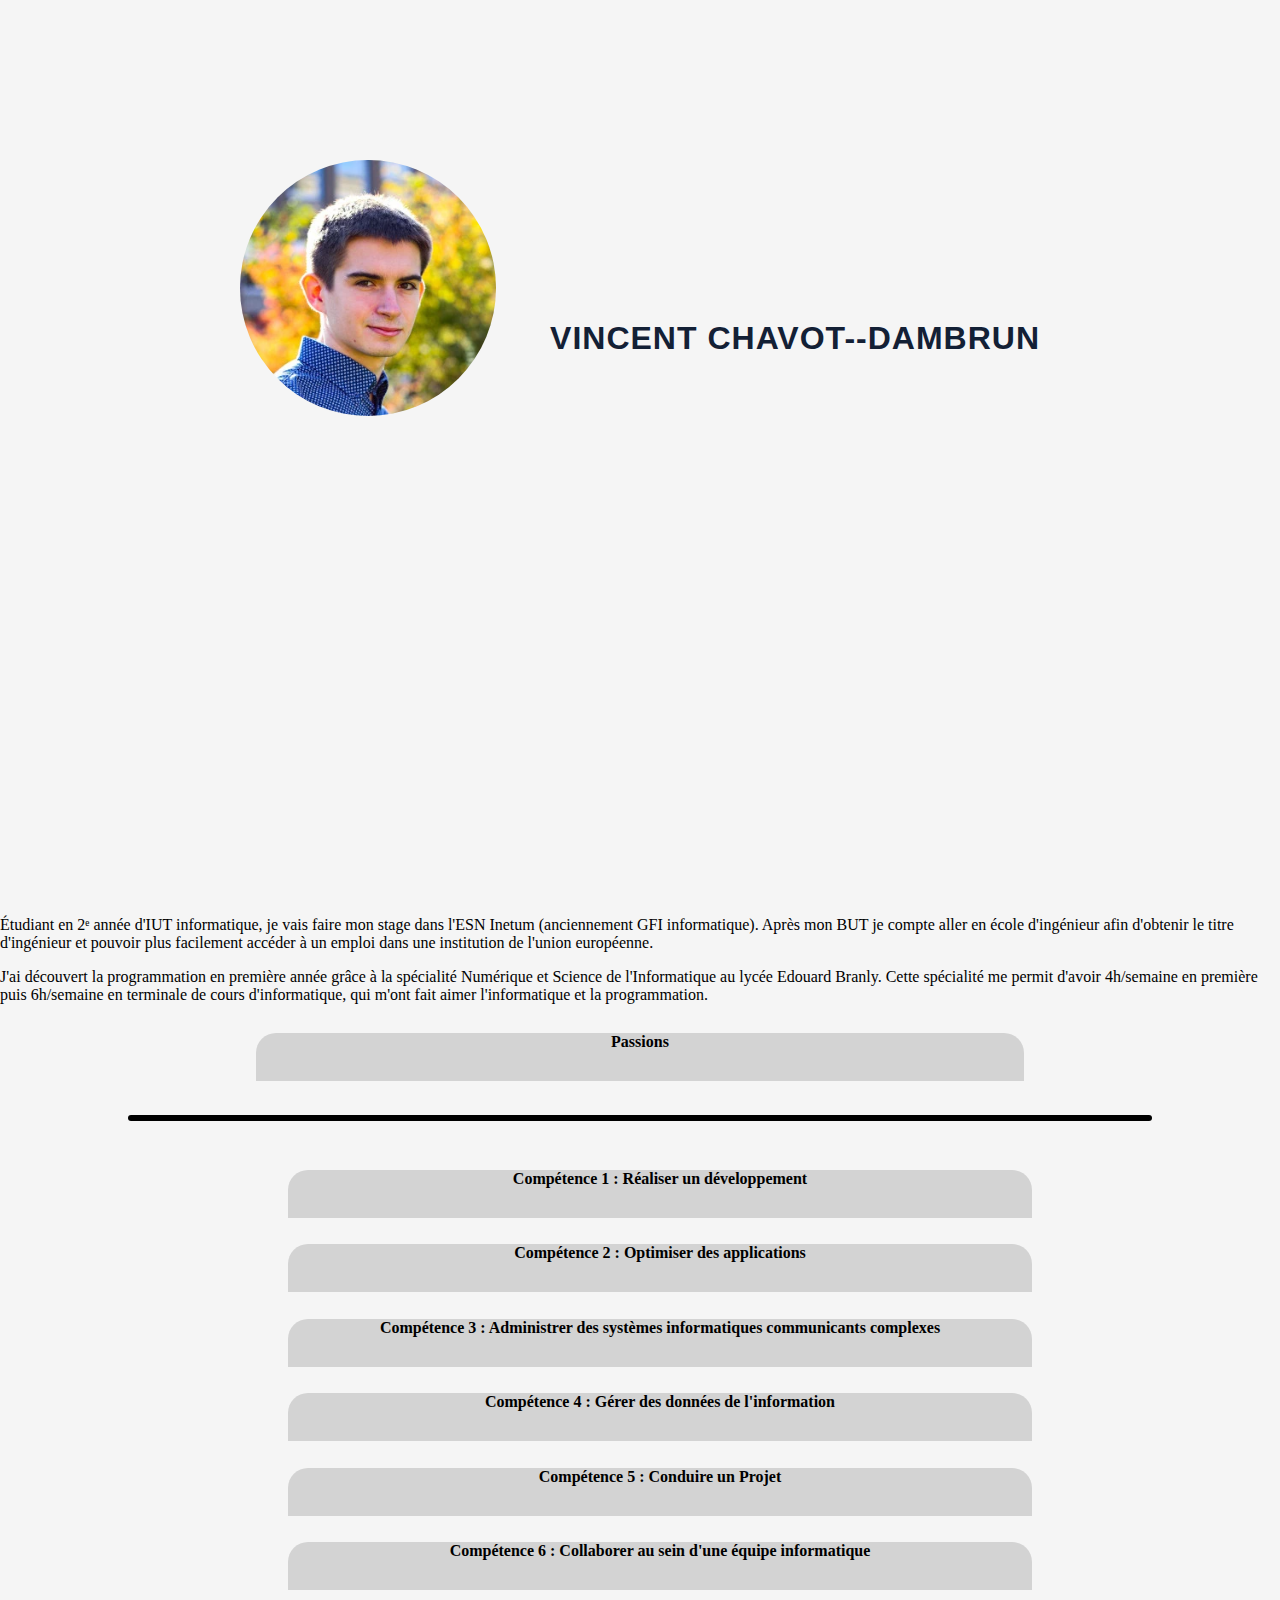
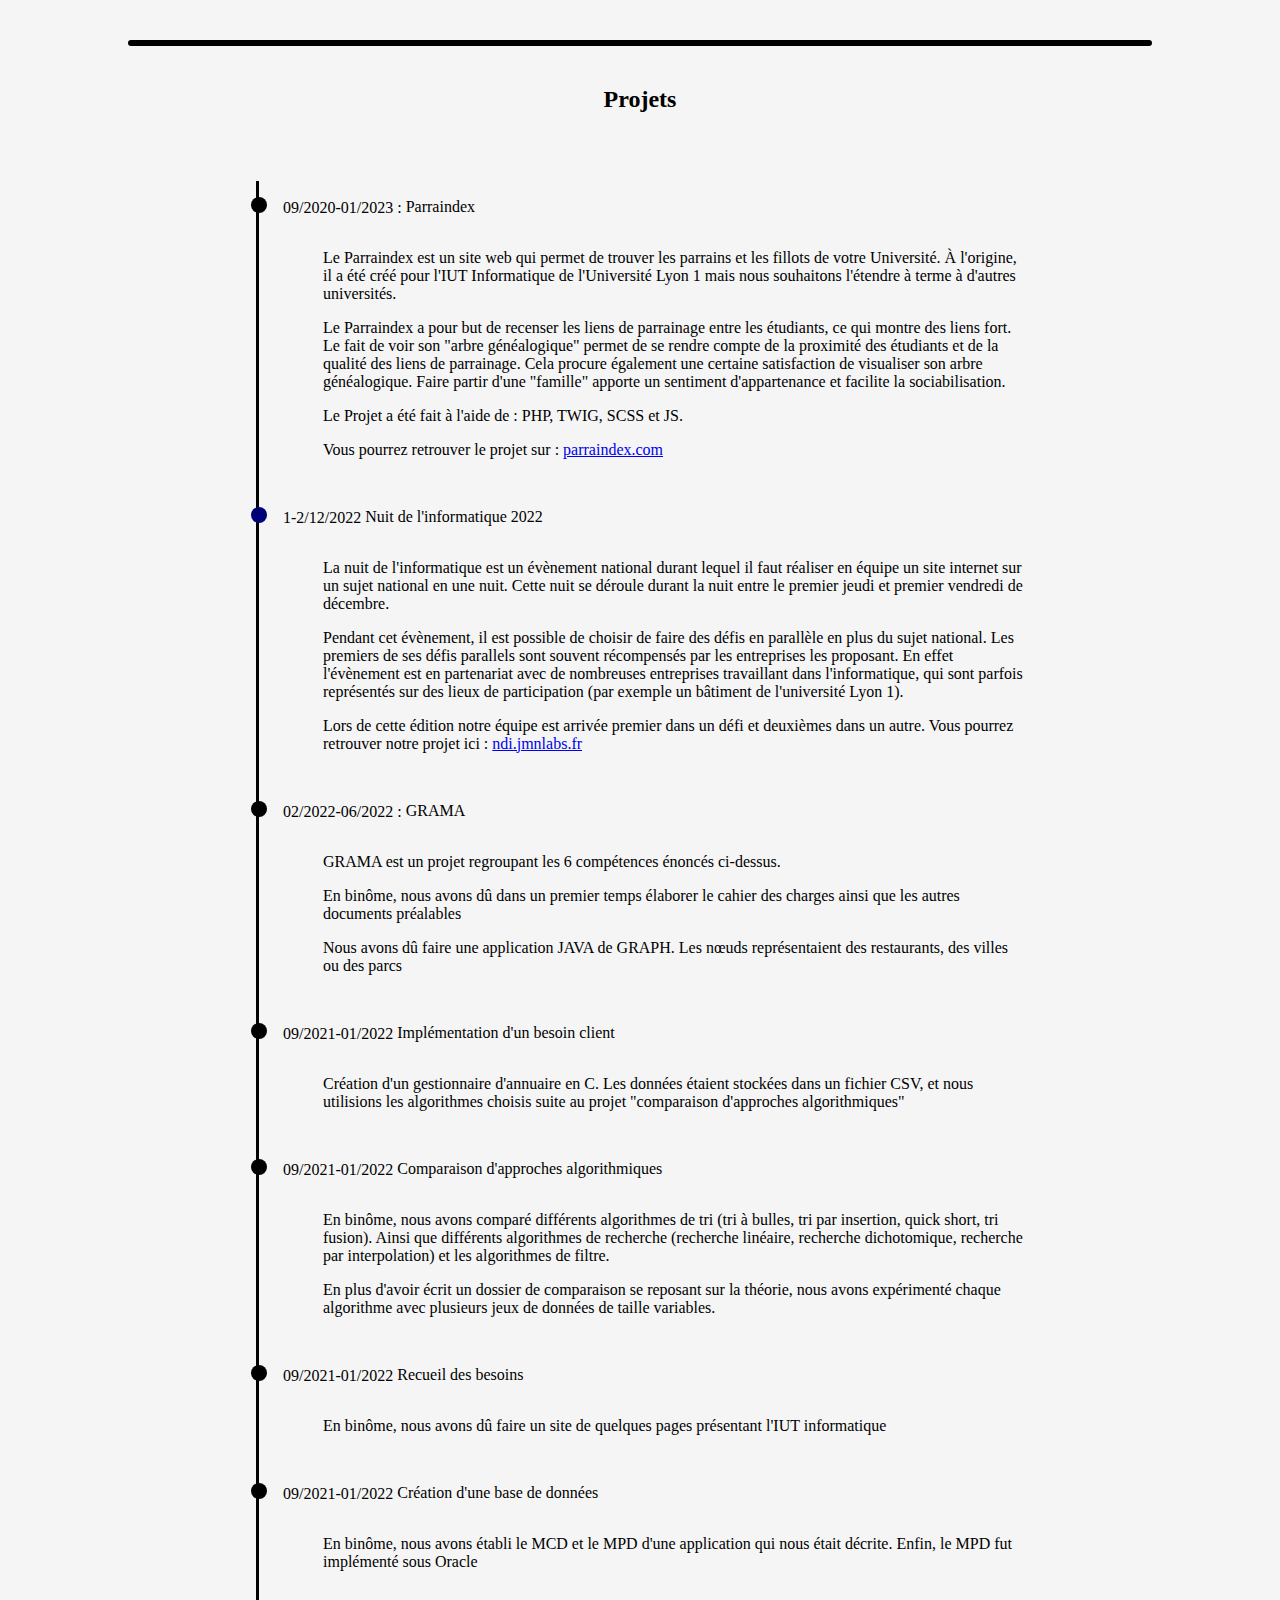
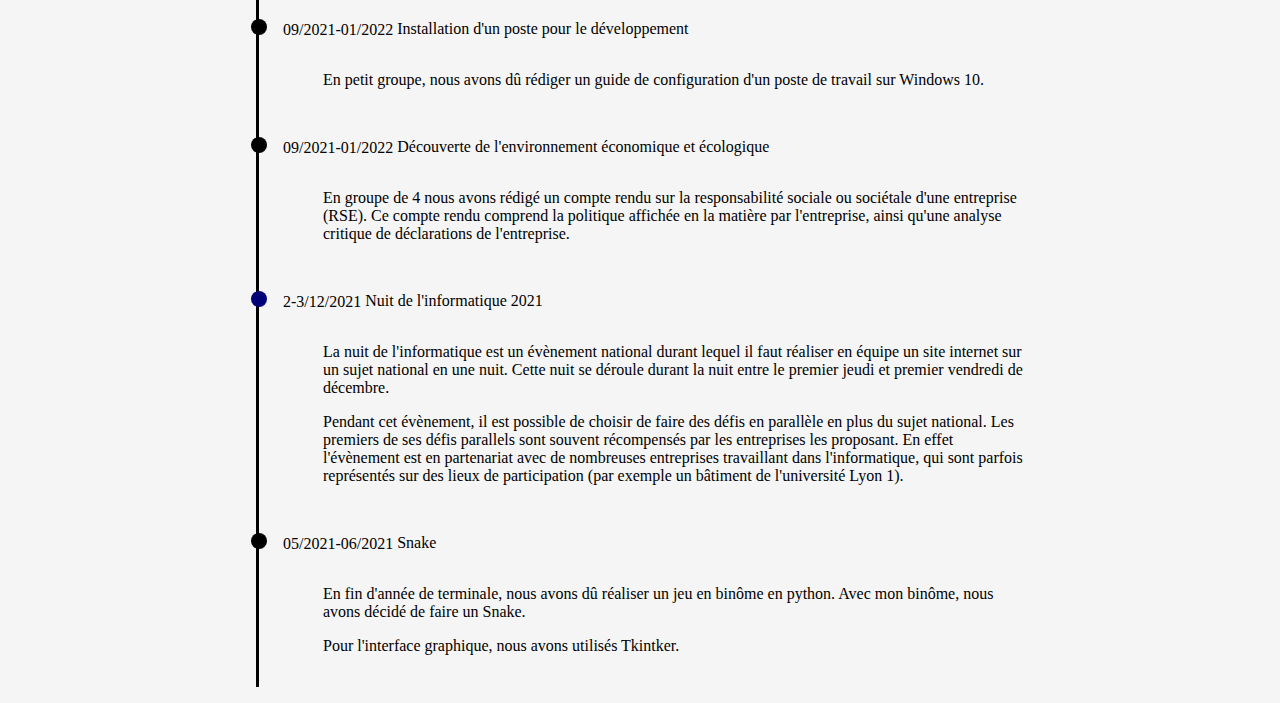
==== commit abc41e96: "feat: add base off profile" ====
--- a/Main.html
+++ b/Main.html
@@ -8,11 +8,75 @@
 <body>
 <section id="title">
     <div id="photo-head">
-        <img src="img/VincentHead.webp">
+        <img src="img/VincentHead.webp" alt="head of Vincent">
     </div>
     <h1>Vincent Chavot--Dambrun</h1>
 </section>
-<section id="presentation"></section>
+<section id="presentation">
+    <article>
+        <p>Étudiant en 2ᵉ année d'IUT informatique, je vais faire mon stage dans l'ESN Inetum (anciennement GFI
+            informatique). Après mon BUT je compte aller en école d'ingénieur afin d'obtenir le titre d'ingénieur et
+            pouvoir plus facilement accéder à un emploi dans une institution de l'union européenne.</p>
+        <p>J'ai découvert la programmation en première année grâce à la spécialité Numérique et Science de
+            l'Informatique au lycée Edouard Branly. Cette spécialité me permit d'avoir 4h/semaine en première puis 6h/semaine en terminale de
+            cours d'informatique, qui m'ont fait aimer l'informatique et la programmation.</p>
+    </article>
+    <details>
+        <summary><h2>Passions</h2></summary>
+        <ul>
+            <li>
+                <h2>Musique: </h2>
+                <article>
+                    <p>10 ans d'apprentissage de la clarinette dans une école de Musique</p>
+                    <p>Désormais ma pratique musicale se fait à l'orchestre de l'université Lyon 1</p>
+                </article>
+                <article>
+                    <p>J'écoute tous types de musiques (Jazz, Musique Classique, Pop allemande, Rap allemand, Rock,
+                        Bossa nova, Musique yiddish...)</p>
+                </article>
+            </li>
+            <li>
+                <h2>Allemand:</h2>
+                <article>
+                    <p>J'ai participé à de nombreux échanges franco-allemands (musicaux, scolaires ou organisés par
+                        l'OFAJ).</p>
+                    <p>En plus de m'intéresser grandement à la langue, je m'intéresse à la culture des différents pays
+                        germanophones</p>
+                </article>
+            </li>
+            <li>
+                <h2>Sport:</h2>
+                <article>
+                    <p>Je pratique de temps en temps la course à pied (pratique journalière avant mon arrivée en études
+                        supérieure)</p>
+                    <p>J'aime également faire du vélo et compte participer à la célèbre course des 24 h de l'INSA</p>
+                </article>
+            </li>
+            <li>
+                <h2>Art:</h2>
+                <article>
+                    <p>Amateur de peinture j'aime flanner dans les musées devant des tableaux expressionistes (Pissaro,
+                        post-expressionistes (Le cavalier bleu)</p>
+                    <p>Je n'hésite pas à voyager afin de pouvoir voir des tableaux de certains peintres (Klimt,
+                        Schiele...)</p>
+                </article>
+                <article>
+                    <p>Comme dit ci-dessus, j'apprécie une grande diversité de musique, mais en plus de mes différentes
+                        habitudes d'écoute, je prends le temps de découvrir des musiques d'autres genres.</p>
+                </article>
+            </li>
+            <li>
+                <h2>Voyage: </h2>
+                <article>
+                    <p>Comme expliqué ci-dessus, j'apprécie l'art de manière très varié et ai la chance de pouvoir
+                        voyager afin de pouvoir faire le lien entre ces différents centres d'intérêts.</p>
+                    <p>Je profite de la chance que m'offre mes études d'avoir autant de vacances dans l'année, afin de
+                        partir durant de longues périodes à l'aide de pass interrails.</p>
+                </article>
+            </li>
+        </ul>
+    </details>
+</section>
 <div class="separator"></div>
 <section id="competence">
     <ul>
@@ -370,7 +434,8 @@
                     de l'université Lyon 1).
                 </p>
                 <p>Lors de cette édition notre équipe est arrivée premier dans un défi et deuxièmes dans un autre. Vous
-                    pourrez retrouver notre projet ici : <a href="https://ndi.jmnlabs.fr/" target="_blank">ndi.jmnlabs.fr</a></p>
+                    pourrez retrouver notre projet ici : <a href="https://ndi.jmnlabs.fr/" target="_blank">ndi.jmnlabs.fr</a>
+                </p>
             </div>
         </li>
         <li>
--- a/Main.css
+++ b/Main.css
@@ -29,6 +29,9 @@
 }
 
 /*------------------- Header -------------------*/
+#title{
+    height: 100vh;
+}
 
 #photo-head img{
     width: 20vw;
@@ -53,13 +56,33 @@
 /*------------------- Presentation -------------------*/
 
 #presentation{
+    gap: 2rem;
+}
+
+#presentation>details{
+    background-color: var(--main-bg-color);
+}
+
+#presentation>details>summary{
     display: flex;
-    flex-direction: column;
-    align-items: center;
-    gap: 2rem;
-    width: 75vw;
-    height: 100vh;
+    justify-content: center;
+
+    margin: 0 20%;
 }
+
+#presentation>details>summary>h2{
+    background-color: var(--h2-bg-color);
+    border-radius: 20px 20px 0 0;
+
+    width: 100%;
+    text-align: center;
+
+    height: 3rem;
+
+    font-size: 1rem;
+    font-weight: bold;
+}
+
 
 /*------------------- Competence -------------------*/
 
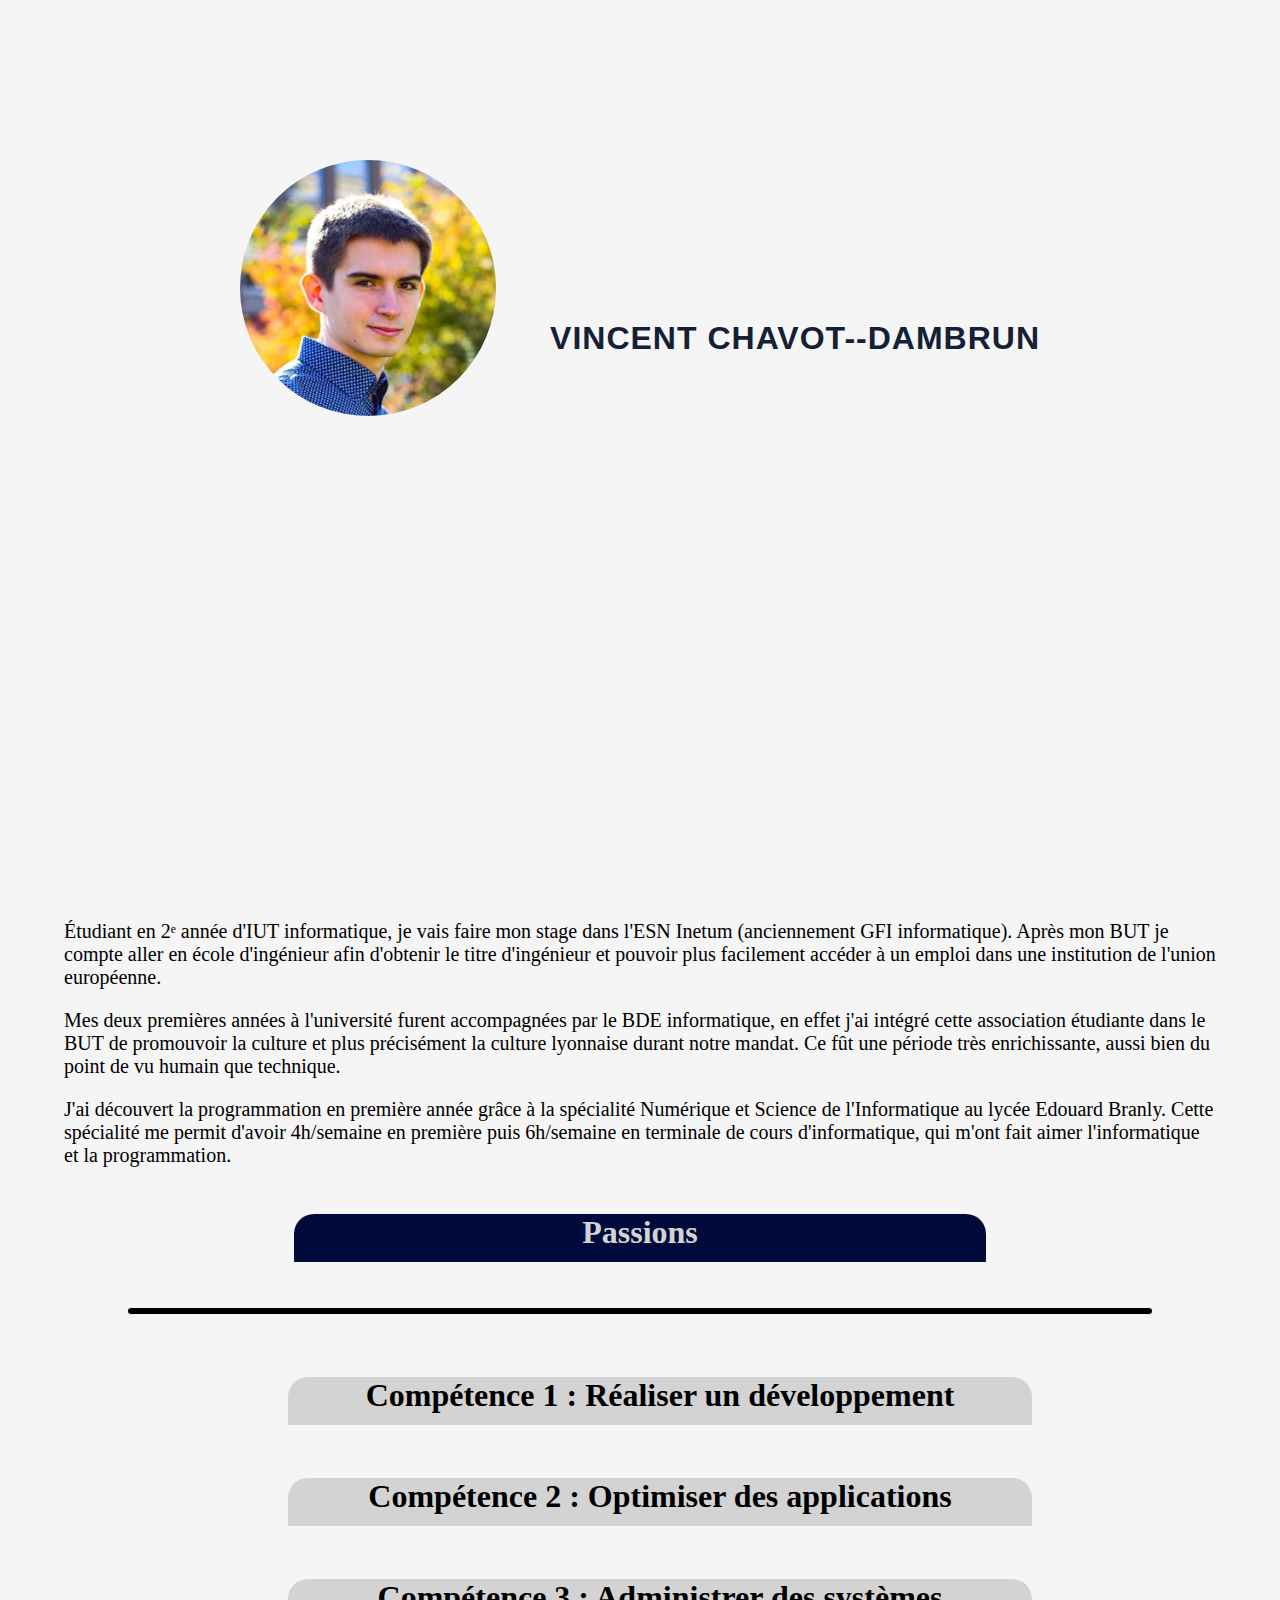
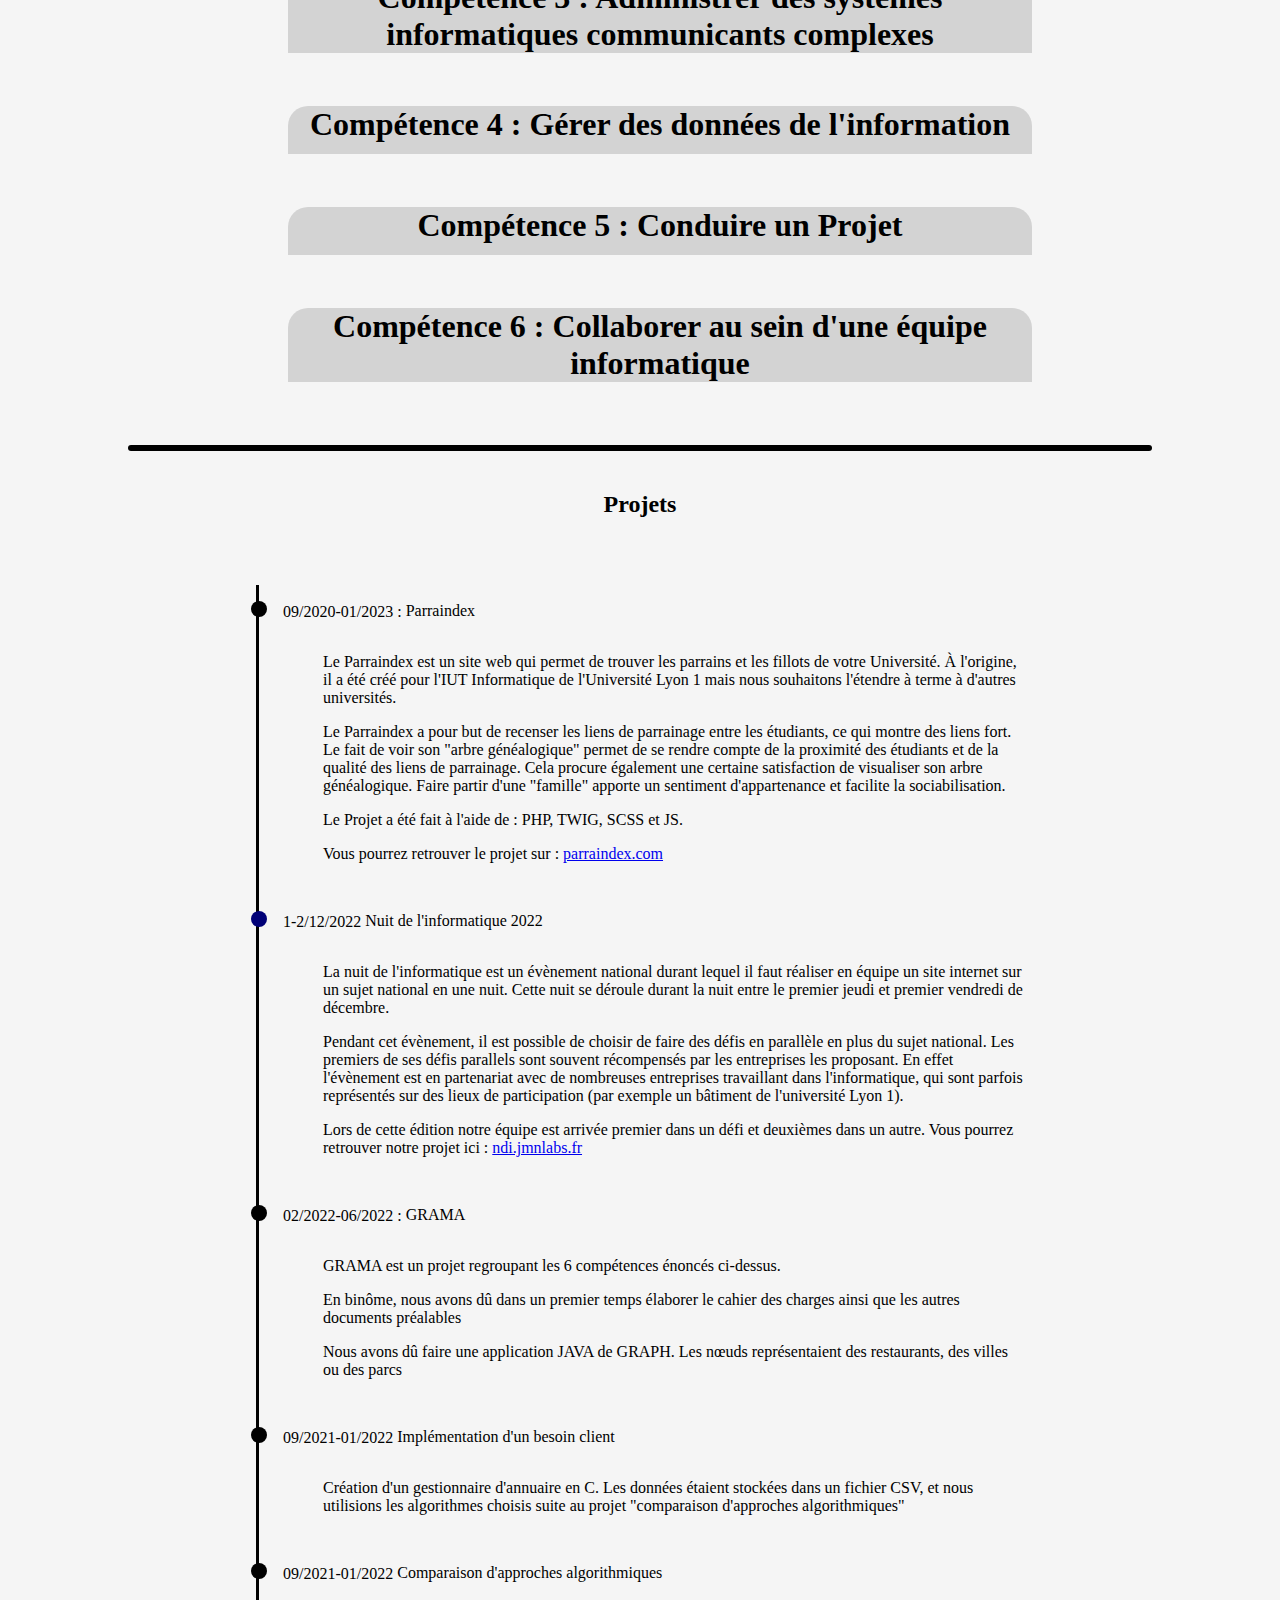
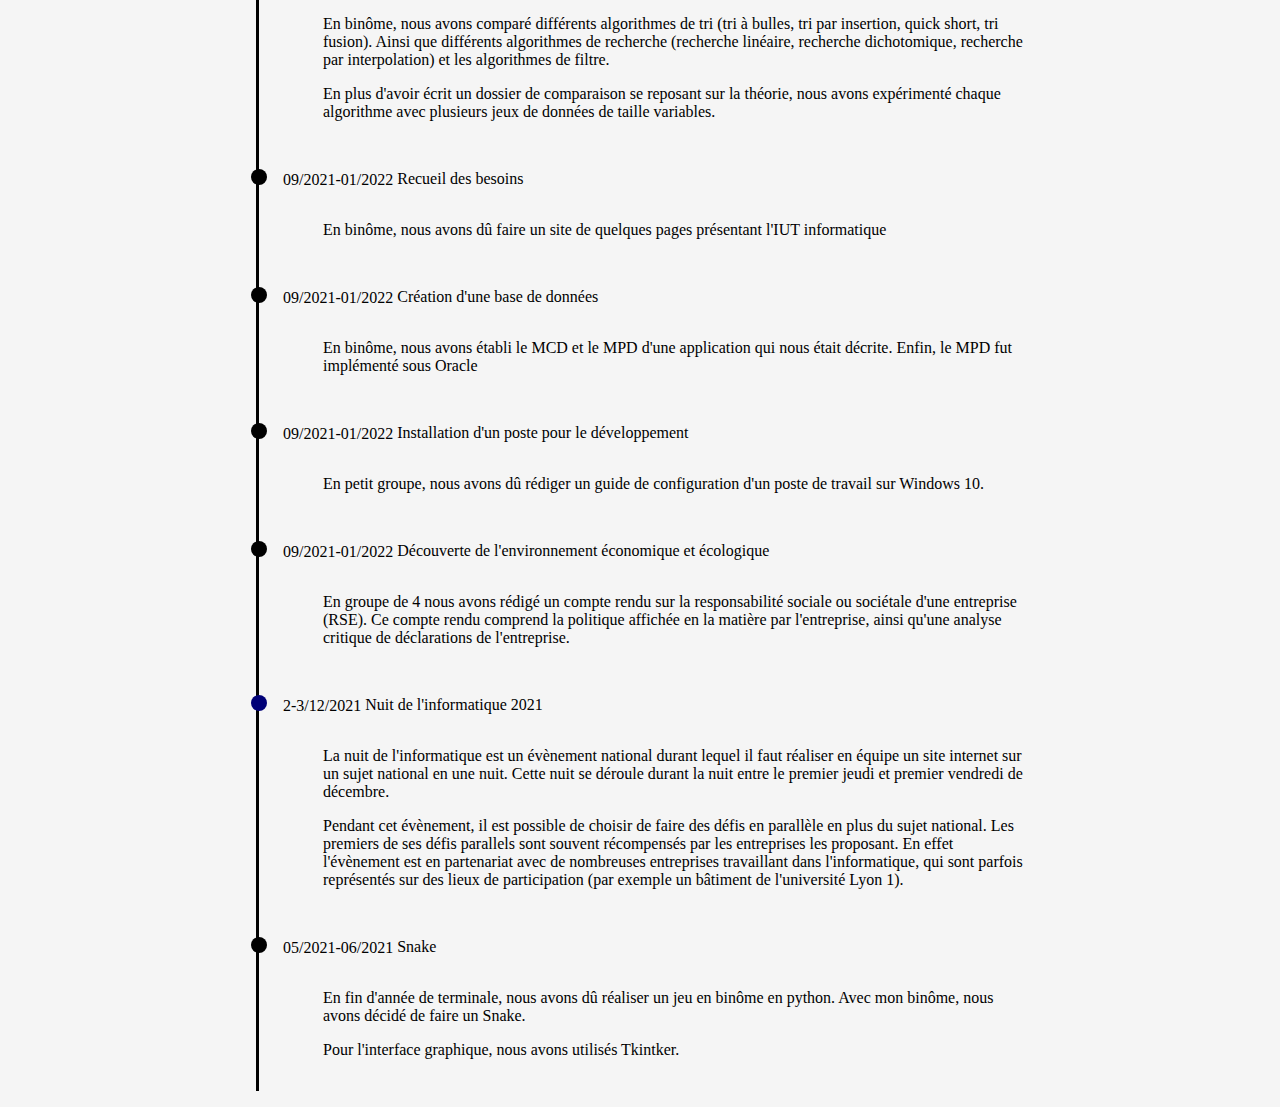
==== commit 845a9ba2: "feat: add css profile + content of competence 1 and 2" ====
--- a/Main.html
+++ b/Main.html
@@ -17,8 +17,13 @@
         <p>Étudiant en 2ᵉ année d'IUT informatique, je vais faire mon stage dans l'ESN Inetum (anciennement GFI
             informatique). Après mon BUT je compte aller en école d'ingénieur afin d'obtenir le titre d'ingénieur et
             pouvoir plus facilement accéder à un emploi dans une institution de l'union européenne.</p>
+        <p>Mes deux premières années à l'université furent accompagnées par le BDE informatique, en effet j'ai intégré
+            cette association étudiante dans le BUT de promouvoir la culture et plus précisément la culture lyonnaise
+            durant notre mandat. Ce fût une période très enrichissante, aussi bien du point de vu humain que
+            technique.</p>
         <p>J'ai découvert la programmation en première année grâce à la spécialité Numérique et Science de
-            l'Informatique au lycée Edouard Branly. Cette spécialité me permit d'avoir 4h/semaine en première puis 6h/semaine en terminale de
+            l'Informatique au lycée Edouard Branly. Cette spécialité me permit d'avoir 4h/semaine en première puis
+            6h/semaine en terminale de
             cours d'informatique, qui m'ont fait aimer l'informatique et la programmation.</p>
     </article>
     <details>
@@ -100,12 +105,15 @@
                                 <li>- AC11.04 | Développer des interfaces utilisateurs</li>
                             </ul>
                             <p>Lors du 1er semestre un nous avons dû implémenter des conceptions simples et faire des
-                                essais pour en
+                                essais pour en évaluer leurs résultats.
                                 Nous avons vu les différents algorithmes fondamentaux (de listes, tableaux,
                                 collections dynamiques, statiques, piles, files, simple, recherche d’un élément,
-                                parcours, tri…), la lecture/écriture de fichier, le versioning.
+                                parcours, tri…), la lecture/écriture de fichier.
+                                Nous avons aussi appris à utiliser GIT afin de faire du versioning.
                             </p>
-                            <p>Le 2ᵉ semestre .</p>
+                            <p>Au deuxième semestre, le projet GRAMA a été réalisé. Nous avons appris à faire une
+                                interface graphique en Java lors des cours d'IHM. Ces cours furent accompagnées de
+                                quelques heures sur l'ergonomie.</p>
                         </li>
                         <li>
                             <h3>Partir des exigences et aller jusqu'à une application complète</h3>
@@ -117,8 +125,13 @@
                                 <li>- AC21.03 | Adopter de bonnes pratiques de conception et de programmation</li>
                                 <li>- AC21.04 | Vérifier et valider la qualité de l'application par les tests</li>
                             </ul>
-                            <p>Au 3ᵉ semestre .</p>
-                            <p>Semestre 4 à venir</p>
+                            <p>Au 3ᵉ semestre, nous avons fait un projet de groupe (pour mon cas le Parraindex), dans ce
+                                projet, nous nous sommes efforcés d'adopter les bonnes pratiques de programmation et
+                                d'ergonomie. Nous avons bien évidemment accompagné le tout de tests unitaires. <br>
+                                En plus de cela, avec mon équipe de la nuit de l'info 2023, nous avons fait en sorte que
+                                notre site (fait en une nuit), soit le plus accessible et le plus ergonomique possible.
+                            </p>
+                            <p></p>
                         </li>
                         <li>
                             <h3>Adapter des applications sur un ensemble de supports (embarqué, web, IoT...)</h3>
@@ -156,11 +169,13 @@
                                     l'informatique
                                 </li>
                             </ul>
-                            <p>S1 Lorem ipsum dolor sit amet, consectetur adipisicing elit. Et eum neque quis.
-                                Accusantium at, deleniti dicta dolores eaque magnam molestiae neque obcaecati tempora
-                                tempore. Esse et officiis quod vel vero.
+                            <p>Lors du premier semestre, nous avons vu les différents algorithmes fondamentaux (de
+                                listes, tableaux,
+                                collections dynamiques, statiques, piles, files, simple, recherche d’un élément,
+                                parcours, tri…).
                             </p>
-                            <p>Le 2ᵉ semestre .</p>
+                            <p>Au deuxième semestre, le projet GRAMA a été réalisé. La partie algorithmique consistait à
+                                faire des parcours de graph.</p>
                         </li>
                         <li>
                             <h3>Sélectionner les algorithmes adéquats pour répondre à un problème donné</h3>
@@ -175,8 +190,9 @@
                                 <li>- AC22.04 | Évaluer l'impact environnemental et sociétal des solutions proposées
                                 </li>
                             </ul>
-                            <p>Au 3ᵉ semestre .</p>
-                            <p>Semestre 4 à venir</p>
+                            <p>Au 3ᵉ semestre nous avons vu les arbres et les arbres de recherches, qui sont des formes
+                                plus complexes et plus optimisées que ce que nous avons vu l'année précédente.</p>
+                            <p></p>
                         </li>
                         <li>
                             <h3>Analyser et optimiser des application</h3>
@@ -221,10 +237,7 @@
                                 </li>
                                 <li>- AC13.04 | Configurer un poste de travail dans un réseau d'entreprise</li>
                             </ul>
-                            <p>S1 Lorem ipsum dolor sit amet, consectetur adipisicing elit. Et eum neque quis.
-                                Accusantium at, deleniti dicta dolores eaque magnam molestiae neque obcaecati tempora
-                                tempore. Esse et officiis quod vel vero.
-                            </p>
+                            <p>S1</p>
                             <p>Le 2ème semestre .</p>
                         </li>
                         <li>
@@ -262,10 +275,7 @@
                                     charges
                                 </li>
                             </ul>
-                            <p>S1 Lorem ipsum dolor sit amet, consectetur adipisicing elit. Et eum neque quis.
-                                Accusantium at, deleniti dicta dolores eaque magnam molestiae neque obcaecati tempora
-                                tempore. Esse et officiis quod vel vero.
-                            </p>
+                            <p>S1</p>
                             <p>Le 2ᵉ semestre .</p>
                         </li>
                         <li>
@@ -304,10 +314,7 @@
                                     développement
                                 </li>
                             </ul>
-                            <p>S1 Lorem ipsum dolor sit amet, consectetur adipisicing elit. Et eum neque quis.
-                                Accusantium at, deleniti dicta dolores eaque magnam molestiae neque obcaecati tempora
-                                tempore. Esse et officiis quod vel vero.
-                            </p>
+                            <p>S1</p>
                             <p>Le 2ᵉ semestre .</p>
                         </li>
                         <li>
@@ -350,10 +357,7 @@
                                 <li>- AC16.04 | Acquérir les compétences interpersonnelles pour travailler en équipe
                                 </li>
                             </ul>
-                            <p>S1 Lorem ipsum dolor sit amet, consectetur adipisicing elit. Et eum neque quis.
-                                Accusantium at, deleniti dicta dolores eaque magnam molestiae neque obcaecati tempora
-                                tempore. Esse et officiis quod vel vero.
-                            </p>
+                            <p>S1</p>
                             <p>Le 2ᵉ semestre .</p>
                         </li>
                         <li>
--- a/Main.css
+++ b/Main.css
@@ -5,6 +5,7 @@
 :root{
     --main-bg-color:#f5f5f5;
     --h2-bg-color:#D3D3D3FF;
+    --h2-bg-passion: #000b3b;
 
     --h1-color: #132035FF;
 
@@ -57,10 +58,12 @@
 
 #presentation{
     gap: 2rem;
+    width: 90vw;
+    margin-left: 5vw;
 }
 
-#presentation>details{
-    background-color: var(--main-bg-color);
+#presentation article{
+    font-size: 1.25rem;
 }
 
 #presentation>details>summary{
@@ -71,16 +74,9 @@
 }
 
 #presentation>details>summary>h2{
-    background-color: var(--h2-bg-color);
-    border-radius: 20px 20px 0 0;
+    background-color: var(--h2-bg-passion);
+    color: var(--h2-bg-color);
 
-    width: 100%;
-    text-align: center;
-
-    height: 3rem;
-
-    font-size: 1rem;
-    font-weight: bold;
 }
 
 
@@ -100,9 +96,9 @@
     width: 100%;
     text-align: center;
 
-    height: 3rem;
+    min-height: 3rem;
 
-    font-size: 1rem;
+    font-size: 2rem;
     font-weight: bold;
 }
 
